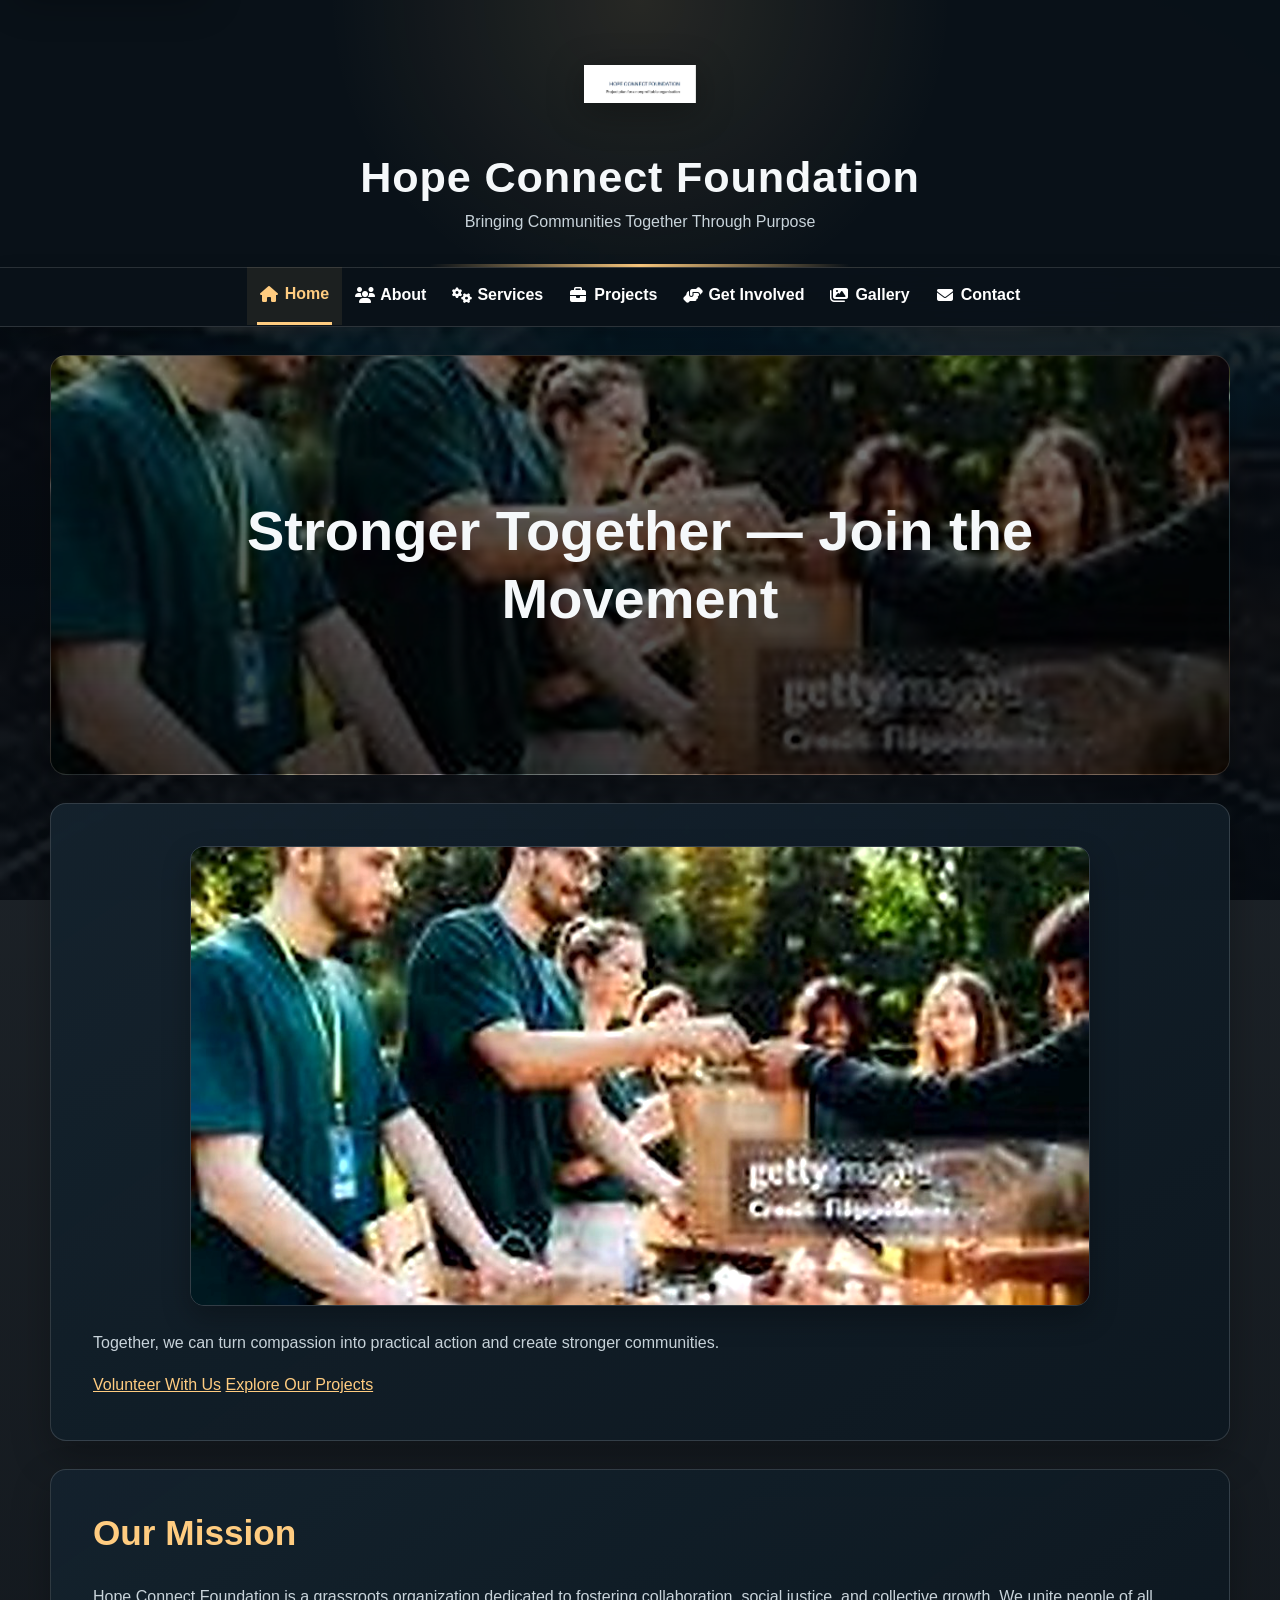
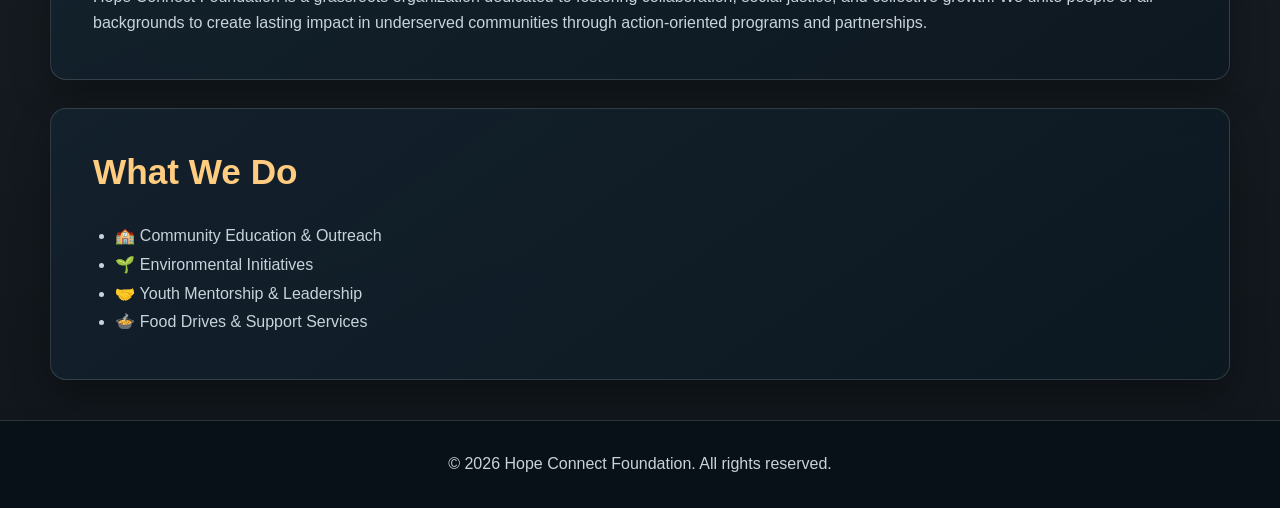
==== index.html @ ca152837 "Add responsive assets and final cleanup This commit adds responsive image variants for the website a" ====
<!DOCTYPE html>
<html lang="en">
<head>
  <meta charset="UTF-8">
  <meta name="viewport" content="width=device-width, initial-scale=1.0">
  <title>Hope Connect Foundation</title>

  <!-- Font Awesome for icons -->
  <link rel="stylesheet" href="https://cdnjs.cloudflare.com/ajax/libs/font-awesome/6.5.0/css/all.min.css">
  <link rel="stylesheet" href="css/style.css">
</head>
<body>
  <a class="skip-link" href="#main-content">Skip to main content</a>

  <header>
    <div class="header-content">
      <img src="images/logo.png" alt="HopeConnect Foundation Logo" srcset="images/responsive/logo-480.png 480w, images/responsive/logo-960.png 960w" sizes="(max-width: 767px) 100vw, (max-width: 1023px) 90vw, 1200px">
      <div>
        <h1>Hope Connect Foundation</h1>
        <p>Bringing Communities Together Through Purpose</p>
      </div>
    </div>
  </header>

  <nav class="site-nav" aria-label="Main navigation">
  <div class="nav-inner">
    <a href="index.html" data-page="index.html"><i class="fas fa-home"></i><span>Home</span></a>
    <a href="about.html" data-page="about.html"><i class="fas fa-users"></i><span>About</span></a>
    <a href="services.html" data-page="services.html"><i class="fas fa-cogs"></i><span>Services</span></a>
    <a href="projects.html" data-page="projects.html"><i class="fas fa-briefcase"></i><span>Projects</span></a>
    <a href="get-involved.html" data-page="get-involved.html"><i class="fas fa-hands-helping"></i><span>Get Involved</span></a>
    <a href="gallery.html" data-page="gallery.html"><i class="fas fa-images"></i><span>Gallery</span></a>
    <a href="contact.html" data-page="contact.html"><i class="fas fa-envelope"></i><span>Contact</span></a>
  </div>
</nav>

  <main id="main-content">

  <!--
    This section presents the organisation's mission.
    It uses semantic HTML5 <section> and <h2> elements
    to improve structure, readability and accessibility.
-->
  <section class="hero hero-home">
    <h1>Stronger Together — Join the Movement</h1>
  </section>
 
  <section class="section">
    <img src="images/help.jpg" alt="Community gathering photo showing people uniting" srcset="images/responsive/help-480.jpg 480w, images/responsive/help-960.jpg 960w" sizes="(max-width: 767px) 100vw, (max-width: 1023px) 90vw, 1200px">
    <p>Together, we can turn compassion into practical action and create stronger communities.</p>
    <p>
      <a href="get-involved.html">Volunteer With Us</a>
      <a href="projects.html">Explore Our Projects</a>
    </p>
  </section>

  <section class="section">
    <h2>Our Mission</h2>
    <p>
      Hope Connect Foundation is a grassroots organization dedicated to fostering collaboration,
      social justice, and collective growth. We unite people of all backgrounds to create
      lasting impact in underserved communities through action-oriented programs and partnerships.
    </p>
  </section>

  <section class="section">
    <h2>What We Do</h2>
    <ul>
      <li>🏫 Community Education & Outreach</li>
      <li>🌱 Environmental Initiatives</li>
      <li>🤝 Youth Mentorship & Leadership</li>
      <li>🍲 Food Drives & Support Services</li>
    </ul>
  </section>

  
  
  </main>

  <footer class="footer">
    <p>&copy; 2026 Hope Connect Foundation. All rights reserved.</p>
  </footer>
  <script src="js/script.js"></script>
</body>
</html>
---- css/style.css ----
/* =========================================================
   HOPE CONNECT FOUNDATION
   WEDE5020 Part 2: CSS Styling and Responsive Design
   Shared external stylesheet
   ========================================================= */

:root {
  --bg: #0b141b;
  --surface: #111d27;
  --surface-2: #1b2a36;
  --surface-3: #243744;
  --text: #f5f8fa;
  --muted: #c8d3da;
  --accent: #ffcc80;
  --accent-light: #ffe3b3;
  --accent-dark: #d99b4a;
  --success: #8fd3a8;
  --border: rgba(255, 255, 255, .14);
  --border-strong: rgba(255, 204, 128, .42);
  --max: 1180px;
  --radius: 16px;
  --small-radius: 10px;
  --shadow: 0 16px 38px rgba(0, 0, 0, .28);
  --shadow-hover: 0 22px 50px rgba(0, 0, 0, .42);
  --transition: 220ms ease;
}

/* ---------- Base / reset ---------- */
* { box-sizing: border-box; }
html { scroll-behavior: smooth; }
body {
  margin: 0;
  min-height: 100vh;
  font-family: Arial, Helvetica, sans-serif;
  line-height: 1.65;
  color: var(--text);
  background:
    linear-gradient(rgba(6, 12, 18, .88), rgba(6, 12, 18, .96)),
    url("../images/back.webp") center / cover fixed;
}
::selection { background: var(--accent); color: #111; }
img { max-width: 100%; display: block; }
a { color: var(--accent); }
button, input, textarea, select { font: inherit; }

:where(a, button, input, textarea, select):focus-visible {
  outline: 3px solid #fff;
  outline-offset: 3px;
}

/* ---------- Accessibility / skip navigation ---------- */
.skip-link {
  position: fixed; left: 16px; top: -60px; z-index: 2000;
  padding: 10px 16px; border-radius: 8px;
  background: var(--accent); color: #111; font-weight: 800;
  text-decoration: none; box-shadow: var(--shadow);
  transition: top var(--transition);
}
.skip-link:focus { top: 16px; }

/* ---------- Header ---------- */
header {
  position: relative;
  overflow: hidden;
  padding: 28px 20px 32px;
  text-align: center;
  background:
    radial-gradient(circle at 50% 0%, rgba(255, 204, 128, .12), transparent 45%),
    rgba(9, 17, 24, .97);
  border-bottom: 1px solid var(--border);
}
header::after {
  content: "";
  position: absolute;
  left: 50%;
  bottom: 0;
  width: min(420px, 60%);
  height: 3px;
  transform: translateX(-50%);
  background: linear-gradient(90deg, transparent, var(--accent), transparent);
}
.header-content { max-width: var(--max); margin: auto; }
header img {
  width: 112px;
  height: 112px;
  object-fit: contain;
  margin: 0 auto 12px;
  filter: drop-shadow(0 8px 18px rgba(0, 0, 0, .35));
  transition: transform var(--transition), filter var(--transition);
}
header img:hover {
  transform: scale(1.04) rotate(-1deg);
  filter: drop-shadow(0 12px 24px rgba(0, 0, 0, .45));
}
header h1 {
  margin: 0 0 5px;
  font-size: clamp(1.7rem, 4vw, 2.7rem);
  letter-spacing: .02em;
}
header p { margin: 0; color: var(--muted); }

/* ---------- Navigation ---------- */
.site-nav {
  position: sticky;
  top: 0;
  z-index: 1000;
  background: rgba(10, 18, 25, .98);
  border-bottom: 1px solid var(--border);
  box-shadow: 0 5px 18px rgba(0, 0, 0, .18);
  backdrop-filter: blur(12px);
}
.nav-inner {
  max-width: var(--max);
  margin: auto;
  display: flex;
  justify-content: center;
  flex-wrap: wrap;
}
.site-nav a {
  position: relative;
  color: #fff;
  text-decoration: none;
  padding: 14px 13px;
  display: inline-flex;
  align-items: center;
  gap: 7px;
  font-weight: 700;
  border-bottom: 3px solid transparent;
  transition: color var(--transition), background var(--transition), transform var(--transition);
}
.site-nav a::before {
  content: "";
  position: absolute;
  left: 50%;
  right: 50%;
  bottom: -3px;
  height: 3px;
  background: var(--accent);
  transition: left var(--transition), right var(--transition);
}
.site-nav a:hover,
.site-nav a.active {
  color: var(--accent);
  background: rgba(255, 204, 128, .08);
  transform: translateY(-1px);
}
.site-nav a:hover::before,
.site-nav a.active::before { left: 10px; right: 10px; }
.site-nav i { width: 18px; text-align: center; }

/* ---------- Layout sections ---------- */
main { width: 100%; }
.section,
.hero {
  width: min(calc(100% - 32px), var(--max));
  margin: 28px auto;
  padding: clamp(22px, 4vw, 42px);
  background: linear-gradient(145deg, rgba(20, 34, 45, .97), rgba(13, 24, 33, .95));
  border: 1px solid var(--border);
  border-radius: var(--radius);
  box-shadow: var(--shadow);
}
.section + .section { margin-top: 24px; }
.section > :last-child { margin-bottom: 0; }

.hero {
  min-height: 320px;
  display: grid;
  place-items: center;
  text-align: center;
  overflow: hidden;
  background:
    linear-gradient(rgba(0, 0, 0, .48), rgba(0, 0, 0, .76)),
    url("../images/help.jpg") center / cover;
}
.hero h1 { max-width: 850px; font-size: clamp(2rem, 5vw, 3.5rem); margin: 0; }
.hero-home { min-height: 420px; }

h1, h2, h3, h4 { line-height: 1.2; }
h2 { color: var(--accent); font-size: clamp(1.5rem, 3vw, 2.2rem); margin-top: 0; }
h3 { color: var(--accent); }
p, li { color: var(--muted); }
ul { padding-left: 1.4rem; }

.eyebrow {
  display: inline-flex;
  align-items: center;
  gap: 8px;
  margin-bottom: 10px;
  color: var(--accent);
  font-size: .78rem;
  font-weight: 800;
  letter-spacing: .12em;
  text-transform: uppercase;
}
.section-heading {
  display: flex;
  justify-content: space-between;
  align-items: end;
  gap: 24px;
  margin-bottom: 24px;
}
.section-heading h2 { margin-bottom: 0; }
.section-heading > p { max-width: 520px; margin: 0; }

/* ---------- Images ---------- */
.section > img,
.hero-img {
  width: min(100%, 900px);
  margin: 0 auto 24px;
  border-radius: 14px;
  object-fit: cover;
  max-height: 460px;
  border: 1px solid var(--border);
  box-shadow: 0 12px 28px rgba(0, 0, 0, .28);
  filter: brightness(1.05) contrast(1.05) saturate(1.04);
}

/* ---------- Buttons ---------- */
button, .btn, a.btn {
  display: inline-flex;
  align-items: center;
  justify-content: center;
  gap: 8px;
  border: 1px solid transparent;
  border-radius: 9px;
  padding: 12px 20px;
  background: linear-gradient(135deg, var(--accent-light), var(--accent));
  color: #111;
  font-weight: 800;
  text-decoration: none;
  cursor: pointer;
  box-shadow: 0 8px 18px rgba(0, 0, 0, .18);
  transition: transform var(--transition), box-shadow var(--transition), background var(--transition);
}
button:hover, .btn:hover, a.btn:hover {
  transform: translateY(-3px);
  box-shadow: 0 12px 24px rgba(0, 0, 0, .28);
  background: var(--accent-light);
}
button:active, .btn:active, a.btn:active { transform: translateY(0); }

/* ---------- Cards / grids ---------- */
.team, .gallery, .project-images {
  display: grid;
  grid-template-columns: repeat(auto-fit, minmax(220px, 1fr));
  gap: 20px;
}
.member, .project, .service-text, .contact-info, .contact-form {
  background: linear-gradient(145deg, var(--surface-3), var(--surface-2));
  border: 1px solid var(--border);
  border-radius: 12px;
  padding: 20px;
  box-shadow: 0 8px 20px rgba(0, 0, 0, .16);
  transition: transform var(--transition), border-color var(--transition), box-shadow var(--transition);
}
.member:hover, .project:hover, .service-text:hover, .contact-info:hover, .contact-form:hover {
  transform: translateY(-5px);
  border-color: var(--border-strong);
  box-shadow: var(--shadow-hover);
}
.member img {
  width: 100%;
  height: 240px;
  object-fit: cover;
  object-position: center;
  border-radius: 10px;
  margin-bottom: 16px;
  filter: brightness(1.05) contrast(1.05) saturate(1.05);
}
.services-list, .section > ul { line-height: 1.8; }
.services-list li { margin-bottom: 16px; }

/* ---------- Gallery ---------- */
.gallery-intro {
  background:
    linear-gradient(135deg, rgba(22, 38, 49, .96), rgba(12, 24, 33, .94)),
    url("../images/community.jpeg") center / cover;
}
.gallery-stats {
  display: grid;
  grid-template-columns: repeat(3, 1fr);
  gap: 14px;
  margin-top: 26px;
}
.gallery-stats div {
  padding: 16px;
  text-align: center;
  background: rgba(0, 0, 0, .24);
  border: 1px solid var(--border);
  border-radius: 12px;
}
.gallery-stats strong,
.gallery-stats span { display: block; }
.gallery-stats strong { color: var(--accent); font-size: 1.7rem; }
.gallery-stats span { color: var(--muted); font-size: .9rem; }
.gallery-note { font-size: .95rem; }
.gallery-all {
  grid-template-columns: repeat(auto-fill, minmax(220px, 1fr));
  gap: 18px;
}
.gallery figure, .project-images figure {
  margin: 0;
  min-width: 0;
  background: #0b141b;
  border-radius: 12px;
  overflow: hidden;
  border: 1px solid var(--border);
  box-shadow: 0 8px 18px rgba(0, 0, 0, .18);
  transition: transform var(--transition), border-color var(--transition), box-shadow var(--transition);
}
.gallery figure:hover, .project-images figure:hover {
  transform: translateY(-6px);
  border-color: var(--border-strong);
  box-shadow: var(--shadow-hover);
}
.gallery-link {
  display: grid;
  place-items: center;
  height: 240px;
  overflow: hidden;
  background:
    linear-gradient(135deg, rgba(255, 204, 128, .05), rgba(0, 0, 0, .18));
}
.gallery img, .project-images img {
  width: 100%;
  height: 100%;
  object-fit: contain;
  object-position: center;
  padding: 6px;
  filter: brightness(1.08) contrast(1.06) saturate(1.07);
  transition: transform .35s ease, filter .35s ease;
}
.gallery figure:hover img, .project-images figure:hover img {
  transform: scale(1.035);
  filter: brightness(1.14) contrast(1.08) saturate(1.1);
}
.gallery figcaption, .project-images figcaption {
  display: flex;
  align-items: center;
  justify-content: space-between;
  gap: 10px;
  min-height: 62px;
  padding: 12px 14px;
  font-weight: 700;
  color: #fff;
  border-top: 1px solid var(--border);
}
.gallery figcaption span { font-size: .94rem; }
.gallery figcaption small {
  flex: 0 0 auto;
  color: var(--accent);
  font-size: .72rem;
  font-weight: 800;
}

/* ---------- Contact / forms ---------- */
.contact-container {
  display: grid;
  grid-template-columns: 1fr 1.2fr;
  gap: 24px;
}
.contact-info p { margin: 0 0 20px; }
.contact-info i { color: var(--accent); width: 22px; }
.contact-info a { text-decoration: none; }
form { display: grid; gap: 12px; }
label { font-weight: 700; color: #fff; }
input, textarea, select {
  width: 100%;
  padding: 13px 14px;
  border: 1px solid #52606d;
  border-radius: 8px;
  background: #0d151c;
  color: #fff;
  font: inherit;
  transition: border-color var(--transition), box-shadow var(--transition), background var(--transition);
}
input:hover, textarea:hover, select:hover { border-color: #7b8993; }
input:focus, textarea:focus, select:focus {
  border-color: var(--accent);
  box-shadow: 0 0 0 4px rgba(255, 204, 128, .1);
  background: #111d25;
}
textarea { resize: vertical; min-height: 130px; }
::placeholder { color: #8997a0; }
.form-message {
  display: none;
  padding: 12px;
  border-radius: 8px;
  background: rgba(255, 204, 128, .12);
  color: var(--accent-light);
  border: 1px solid var(--border-strong);
}

/* ---------- Lightbox ---------- */
.lightbox {
  position: fixed;
  inset: 0;
  z-index: 2000;
  display: none;
  place-items: center;
  padding: 30px;
  background: rgba(0, 0, 0, .94);
  backdrop-filter: blur(7px);
}
.lightbox.show { display: grid; }
.lightbox-frame {
  width: min(92vw, 1100px);
  margin: 0;
  text-align: center;
}
.lightbox img {
  width: auto;
  max-width: 100%;
  max-height: 78vh;
  margin: auto;
  border-radius: 12px;
  object-fit: contain;
  box-shadow: 0 20px 60px rgba(0, 0, 0, .6);
}
.lightbox-frame figcaption {
  margin-top: 12px;
  color: #fff;
  font-weight: 700;
}
.lightbox-close, .lightbox-control {
  position: absolute;
  z-index: 2;
  width: 48px;
  height: 48px;
  padding: 0;
  border-radius: 50%;
  background: rgba(20, 30, 38, .85);
  color: #fff;
  border: 1px solid var(--border);
  box-shadow: none;
}
.lightbox-close:hover, .lightbox-control:hover {
  background: var(--accent);
  color: #111;
}
.lightbox-close { top: 20px; right: 24px; font-size: 34px; }
.lightbox-control { top: 50%; transform: translateY(-50%); font-size: 24px; }
.lightbox-control.prev { left: 24px; }
.lightbox-control.next { right: 24px; }

/* ---------- Back to top / footer ---------- */
#backToTop {
  position: fixed;
  right: 20px;
  bottom: 20px;
  z-index: 1100;
  width: 46px;
  height: 46px;
  padding: 0;
  border-radius: 50%;
  display: none;
  font-size: 18px;
}
footer {
  text-align: center;
  padding: 30px 20px;
  margin-top: 40px;
  background: #091118;
  border-top: 1px solid var(--border);
}
.footer p, footer p { margin: 0; }

/* ---------- Responsive design ---------- */
/* Explicit tablet breakpoint for the Part 2 responsive-design requirement. */
@media (max-width: 960px) {
  .nav-inner { padding-inline: 8px; }
  .site-nav a { padding-inline: 10px; }
  .section, .hero { width: min(calc(100% - 32px), var(--max)); }
  .team, .gallery, .project-images { gap: 18px; }
}

@media (max-width: 1000px) {
  .gallery-all { grid-template-columns: repeat(3, minmax(0, 1fr)); }
  .gallery-link { height: 230px; }
}

@media (max-width: 800px) {
  body { background-attachment: scroll; }
  .nav-inner { display: grid; grid-template-columns: repeat(2, 1fr); }
  .site-nav a { justify-content: center; padding: 12px 8px; }
  .contact-container { grid-template-columns: 1fr; }
  .section-heading { align-items: start; flex-direction: column; }
  .gallery-all { grid-template-columns: repeat(2, minmax(0, 1fr)); }
  .gallery-link { height: 230px; }
}

@media (max-width: 560px) {
  header { padding: 22px 15px 26px; }
  header img { width: 90px; height: 90px; }
  .section, .hero { width: min(calc(100% - 20px), var(--max)); margin: 16px auto; padding: 20px; }
  .nav-inner { grid-template-columns: 1fr 1fr; }
  .site-nav a { gap: 5px; font-size: .88rem; }
  .site-nav a span { font-size: .84rem; }
  .hero { min-height: 280px; }
  .hero-home { min-height: 330px; }
  .team, .gallery, .project-images { grid-template-columns: 1fr; }
  .gallery-all { grid-template-columns: 1fr; }
  .gallery-link { height: 270px; }
  .gallery-stats { grid-template-columns: 1fr; }
  .gallery figcaption { min-height: auto; }
  .lightbox { padding: 18px; }
  .lightbox img { max-height: 72vh; }
  .lightbox-control.prev { left: 10px; }
  .lightbox-control.next { right: 10px; }
  .lightbox-close { top: 10px; right: 10px; }
}

/* ---------- Motion accessibility ---------- */
@media (prefers-reduced-motion: reduce) {
  html { scroll-behavior: auto; }
  *, *::before, *::after {
    animation-duration: .01ms !important;
    animation-iteration-count: 1 !important;
    transition-duration: .01ms !important;
    scroll-behavior: auto !important;
  }
}

/* ---------- Print styling ---------- */
@media print {
  body { background: #fff; color: #111; }
  .site-nav, #backToTop, .lightbox, button { display: none !important; }
  .section, .hero, .member, .project, .service-text, .contact-info, .contact-form {
    color: #111;
    background: #fff;
    box-shadow: none;
    border: 1px solid #ccc;
  }
  p, li { color: #333; }
  h2, h3 { color: #111; }
  .gallery-link { height: auto; }
  .gallery img { object-fit: contain; }
}


/* =========================================================
   PART 2 ENHANCEMENT LAYER
   Visual polish, image clarity, responsive spacing and
   accessible interaction states.
   ========================================================= */

/* Improve text rendering and prevent accidental horizontal overflow */
html {
  text-rendering: optimizeLegibility;
  -webkit-font-smoothing: antialiased;
}
body {
  overflow-x: hidden;
}

/* Sharper, more consistent image presentation */
img {
  image-rendering: auto;
  backface-visibility: hidden;
}
.section > img,
.hero-img,
.member img,
.gallery img,
.project-images img {
  -webkit-backface-visibility: hidden;
  transform: translateZ(0);
}

/* Give important content images a controlled frame */
.section > img:not(.logo),
.hero-img {
  min-height: 220px;
}

/* Stronger visual hierarchy for cards */
.member, .project, .service-text, .contact-info, .contact-form {
  position: relative;
  overflow: hidden;
}
.member::before, .project::before, .service-text::before,
.contact-info::before, .contact-form::before {
  content: "";
  position: absolute;
  inset: 0 0 auto;
  height: 3px;
  background: linear-gradient(90deg, transparent, var(--accent), transparent);
  opacity: .7;
}

/* Better project/service image frames */
.project img,
.service-text img {
  width: 100%;
  max-height: 260px;
  object-fit: cover;
  border-radius: 10px;
  margin-bottom: 16px;
  border: 1px solid var(--border);
  filter: brightness(1.04) contrast(1.04) saturate(1.04);
}

/* Gallery cards stay crisp without stretching portrait images */
.gallery-link {
  aspect-ratio: 4 / 3;
  height: auto;
  min-height: 190px;
}
.gallery img,
.project-images img {
  object-fit: cover;
  padding: 0;
}

/* Preserve portrait detail in tall gallery items */
.gallery figure[data-orientation="portrait"] .gallery-link,
.project-images figure[data-orientation="portrait"] .gallery-link {
  aspect-ratio: 3 / 4;
}
.gallery figure[data-orientation="portrait"] img,
.project-images figure[data-orientation="portrait"] img {
  object-fit: cover;
}

/* Cleaner section headings */
.section-heading {
  position: relative;
}
.section-heading::after {
  content: "";
  width: 64px;
  height: 3px;
  display: block;
  background: var(--accent);
  border-radius: 3px;
  position: absolute;
  left: 0;
  bottom: -12px;
}
.section-heading > p {
  margin-bottom: 0;
}

/* Improve link/button feedback */
a:not(.btn) {
  transition: color var(--transition), opacity var(--transition);
}
a:not(.btn):hover {
  opacity: .88;
}
.btn,
button {
  min-height: 44px;
}

/* More comfortable form controls */
input, textarea, select {
  min-height: 46px;
}
textarea {
  min-height: 150px;
}

/* Lightbox image clarity and framing */
.lightbox img {
  border: 1px solid rgba(255,255,255,.12);
  image-rendering: auto;
}

/* Responsive improvements */
@media (max-width: 900px) {
  .section-heading {
    padding-bottom: 8px;
  }
  .team, .gallery, .project-images {
    gap: 16px;
  }
  .member, .project, .service-text, .contact-info, .contact-form {
    padding: 17px;
  }
}

@media (max-width: 560px) {
  .section > img,
  .hero-img {
    min-height: 160px;
    max-height: 360px;
  }
  .gallery-link {
    aspect-ratio: 4 / 3;
    min-height: 220px;
  }
  .section-heading::after {
    bottom: -8px;
  }
}

/* Keyboard users receive a clear interaction state */
.gallery-link:focus-visible,
.btn:focus-visible,
.site-nav a:focus-visible {
  outline: 3px solid #fff;
  outline-offset: 3px;
}

/* Respect reduced-motion preferences */
@media (prefers-reduced-motion: reduce) {
  .gallery img,
  .project-images img {
    transition: none;
  }
}

/* Consistent service/list cards and form presentation. */
main > ul {
  width: min(calc(100% - 32px), var(--max));
  margin: 22px auto; padding: 0; list-style: none;
}
main > ul > li {
  display: flex; align-items: flex-start; gap: 14px;
  padding: 18px; margin-bottom: 14px;
  border: 1px solid var(--border); border-radius: var(--radius);
  background: linear-gradient(135deg, rgba(27,42,54,.96), rgba(17,29,39,.96));
  box-shadow: var(--shadow);
  transition: transform var(--transition), border-color var(--transition), box-shadow var(--transition);
}
main > ul > li:hover { transform: translateY(-3px); border-color: var(--border-strong); box-shadow: var(--shadow-hover); }
main > ul > li > i {
  flex: 0 0 34px; width: 34px; height: 34px; display: grid; place-items: center;
  color: #111; background: var(--accent); border-radius: 50%; margin-top: 2px;
}
main > ul > li .service-text { flex: 1; margin: 0; }
main > ul > li .service-text strong { display: block; margin-bottom: 5px; color: #fff; font-size: 1.08rem; }
form {
  padding: 20px; border: 1px solid var(--border); border-radius: var(--radius);
  background: linear-gradient(135deg, rgba(27,42,54,.96), rgba(17,29,39,.96));
  box-shadow: var(--shadow);
}
@media (max-width: 560px) {
  main > ul > li { padding: 15px; gap: 10px; }
}
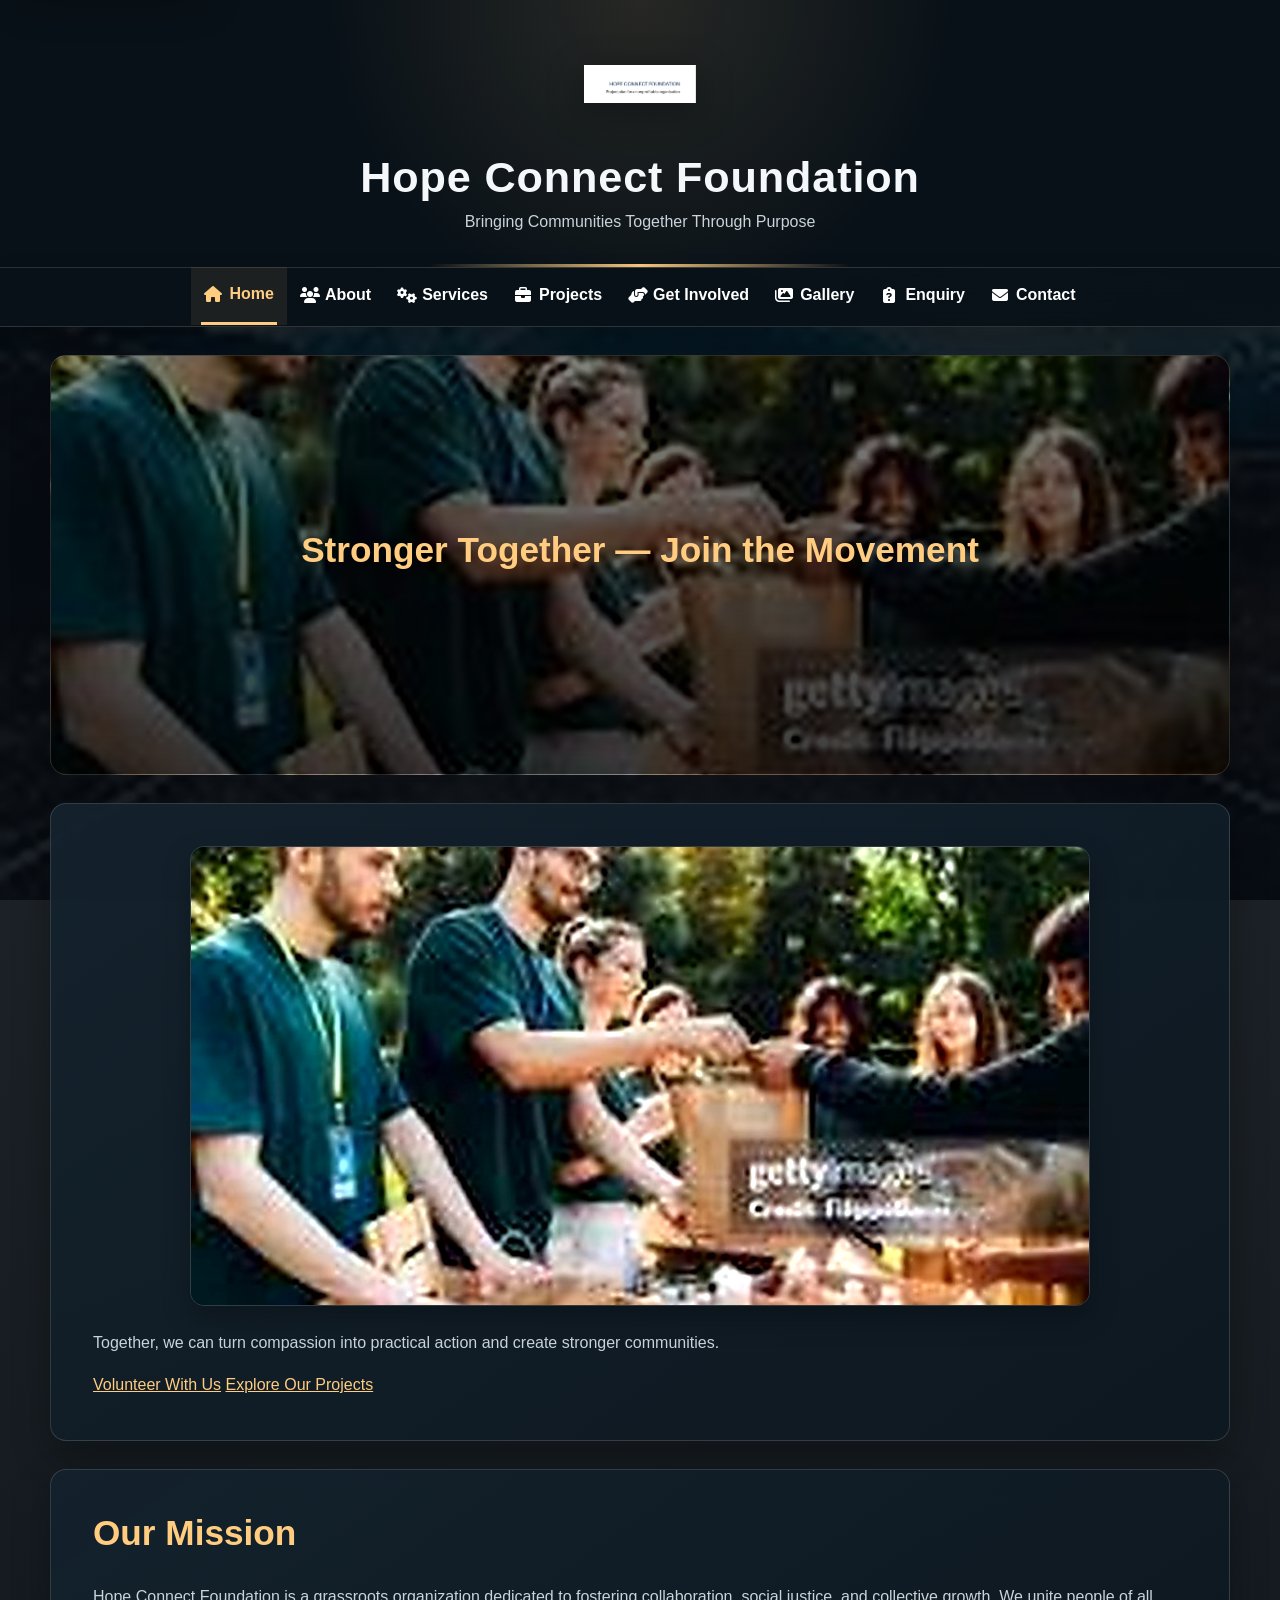
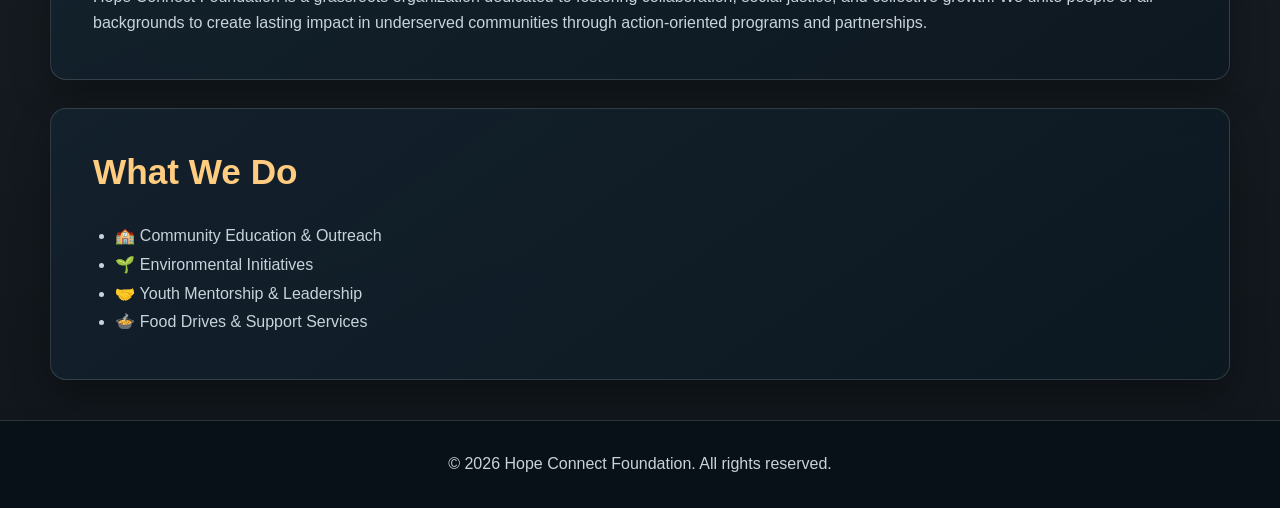
==== commit 8869d6a4: "Part 3: Add dynamic content, forms, and SEO Implement Part 3 features for Hope Connect Foundation:  " ====
--- a/index.html
+++ b/index.html
@@ -3,7 +3,11 @@
 <head>
   <meta charset="UTF-8">
   <meta name="viewport" content="width=device-width, initial-scale=1.0">
-  <title>Hope Connect Foundation</title>
+  <title>Hope Connect Foundation | Community Support and Development</title>
+  <meta name="description" content="Hope Connect Foundation supports community development through education, environmental initiatives, youth mentorship and practical community projects in South Africa.">
+  <meta name="keywords" content="community development South Africa, volunteer opportunities, youth mentorship, environmental projects, education support">
+  <meta name="author" content="Hope Connect Foundation">
+  <meta name="theme-color" content="#0b141b">
 
   <!-- Font Awesome for icons -->
   <link rel="stylesheet" href="https://cdnjs.cloudflare.com/ajax/libs/font-awesome/6.5.0/css/all.min.css">
@@ -30,6 +34,7 @@
     <a href="projects.html" data-page="projects.html"><i class="fas fa-briefcase"></i><span>Projects</span></a>
     <a href="get-involved.html" data-page="get-involved.html"><i class="fas fa-hands-helping"></i><span>Get Involved</span></a>
     <a href="gallery.html" data-page="gallery.html"><i class="fas fa-images"></i><span>Gallery</span></a>
+    <a href="enquiry.html" data-page="enquiry.html"><i class="fas fa-clipboard-question"></i><span>Enquiry</span></a>
     <a href="contact.html" data-page="contact.html"><i class="fas fa-envelope"></i><span>Contact</span></a>
   </div>
 </nav>
@@ -42,7 +47,7 @@
     to improve structure, readability and accessibility.
 -->
   <section class="hero hero-home">
-    <h1>Stronger Together — Join the Movement</h1>
+    <h2>Stronger Together — Join the Movement</h2>
   </section>
  
   <section class="section">
--- a/css/style.css
+++ b/css/style.css
@@ -246,7 +246,67 @@
   grid-template-columns: repeat(auto-fit, minmax(220px, 1fr));
   gap: 20px;
 }
-.member, .project, .service-text, .contact-info, .contact-form {
+.member, .project, .service-text, .contact-info, .contact-
+/* ---------- Part 3 dynamic content and form tools ---------- */
+.content-tools {
+  display: grid;
+  grid-template-columns: 1.5fr 1fr 1fr;
+  gap: 14px;
+  align-items: end;
+  margin: 24px 0;
+  padding: 18px;
+  background: rgba(255,255,255,.04);
+  border: 1px solid var(--border);
+  border-radius: var(--small-radius);
+}
+.content-tools label { margin-bottom: -6px; }
+.dynamic-grid {
+  display: grid;
+  grid-template-columns: repeat(auto-fit, minmax(230px, 1fr));
+  gap: 20px;
+}
+.dynamic-card {
+  padding: 22px;
+  border: 1px solid var(--border);
+  border-radius: 14px;
+  background: linear-gradient(145deg, var(--surface-3), var(--surface-2));
+  box-shadow: 0 8px 20px rgba(0,0,0,.16);
+  transition: transform var(--transition), border-color var(--transition), box-shadow var(--transition);
+}
+.dynamic-card:hover { transform: translateY(-4px); border-color: var(--border-strong); box-shadow: var(--shadow-hover); }
+.dynamic-card > i { font-size: 1.7rem; color: var(--accent); margin-bottom: 12px; }
+.dynamic-card h3 { margin: 0 0 8px; }
+.service-tag {
+  display: inline-block;
+  padding: 4px 9px;
+  border-radius: 999px;
+  background: rgba(255,204,128,.12);
+  color: var(--accent-light);
+  font-size: .82rem;
+  text-transform: capitalize;
+  margin-bottom: 10px;
+}
+.results-status, .empty-state { margin: 12px 0; }
+.form-grid {
+  display: grid;
+  grid-template-columns: repeat(2, minmax(0, 1fr));
+  gap: 16px;
+}
+.form-grid > div { display: flex; flex-direction: column; }
+.form-message.success {
+  display: block;
+  background: rgba(143,211,168,.12);
+  color: var(--success);
+  border-color: rgba(143,211,168,.4);
+}
+.form-message.error {
+  display: block;
+  background: rgba(255,100,100,.10);
+  color: #ffd0d0;
+  border-color: rgba(255,100,100,.35);
+}
+
+form {
   background: linear-gradient(145deg, var(--surface-3), var(--surface-2));
   border: 1px solid var(--border);
   border-radius: 12px;
@@ -261,8 +321,9 @@
 }
 .member img {
   width: 100%;
-  height: 240px;
-  object-fit: cover;
+  height: auto;
+  max-height: none;
+  object-fit: contain;
   object-position: center;
   border-radius: 10px;
   margin-bottom: 16px;
@@ -467,12 +528,32 @@
 .footer p, footer p { margin: 0; }
 
 /* ---------- Responsive design ---------- */
+/* Explicit Part 2 breakpoints: mobile, tablet and desktop. */
+@media (min-width: 1024px) {
+  .nav-inner { max-width: var(--max); }
+}
+
+@media (min-width: 768px) and (max-width: 1023px) {
+  .nav-inner { padding-inline: 8px; }
+  .site-nav a { padding-inline: 10px; }
+  .section, .hero { width: min(calc(100% - 32px), var(--max)); }
+}
+
+@media (max-width: 767px) {
+  body { background-attachment: scroll; }
+  .section, .hero { width: min(calc(100% - 20px), var(--max)); }
+  .site-nav a { justify-content: center; }
+  .team, .gallery, .project-images { grid-template-columns: 1fr; }
+}
+
 /* Explicit tablet breakpoint for the Part 2 responsive-design requirement. */
 @media (max-width: 960px) {
   .nav-inner { padding-inline: 8px; }
   .site-nav a { padding-inline: 10px; }
   .section, .hero { width: min(calc(100% - 32px), var(--max)); }
   .team, .gallery, .project-images { gap: 18px; }
+  .section-heading { padding-bottom: 8px; }
+  .member, .project, .service-text, .contact-info, .contact-form { padding: 17px; }
 }
 
 @media (max-width: 1000px) {
@@ -509,6 +590,10 @@
   .lightbox-control.prev { left: 10px; }
   .lightbox-control.next { right: 10px; }
   .lightbox-close { top: 10px; right: 10px; }
+  .section > img, .hero-img { min-height: 160px; max-height: 360px; }
+  .gallery-link { aspect-ratio: 4 / 3; min-height: 220px; }
+  .section-heading::after { bottom: -8px; }
+  main > ul > li { padding: 15px; gap: 10px; }
 }
 
 /* ---------- Motion accessibility ---------- */
@@ -520,6 +605,7 @@
     transition-duration: .01ms !important;
     scroll-behavior: auto !important;
   }
+  .gallery img, .project-images img { transition: none; }
 }
 
 /* ---------- Print styling ---------- */
@@ -668,48 +754,12 @@
   image-rendering: auto;
 }
 
-/* Responsive improvements */
-@media (max-width: 900px) {
-  .section-heading {
-    padding-bottom: 8px;
-  }
-  .team, .gallery, .project-images {
-    gap: 16px;
-  }
-  .member, .project, .service-text, .contact-info, .contact-form {
-    padding: 17px;
-  }
-}
-
-@media (max-width: 560px) {
-  .section > img,
-  .hero-img {
-    min-height: 160px;
-    max-height: 360px;
-  }
-  .gallery-link {
-    aspect-ratio: 4 / 3;
-    min-height: 220px;
-  }
-  .section-heading::after {
-    bottom: -8px;
-  }
-}
-
 /* Keyboard users receive a clear interaction state */
 .gallery-link:focus-visible,
 .btn:focus-visible,
 .site-nav a:focus-visible {
   outline: 3px solid #fff;
   outline-offset: 3px;
-}
-
-/* Respect reduced-motion preferences */
-@media (prefers-reduced-motion: reduce) {
-  .gallery img,
-  .project-images img {
-    transition: none;
-  }
 }
 
 /* Consistent service/list cards and form presentation. */
@@ -737,6 +787,11 @@
   background: linear-gradient(135deg, rgba(27,42,54,.96), rgba(17,29,39,.96));
   box-shadow: var(--shadow);
 }
-@media (max-width: 560px) {
-  main > ul > li { padding: 15px; gap: 10px; }
-}
+
+@media (max-width: 800px) {
+  .content-tools { grid-template-columns: 1fr; }
+  .form-grid { grid-template-columns: 1fr; }
+}
+
+/* Hidden honeypot field used as a basic spam-control measure for static forms. */
+.honeypot { position: absolute !important; left: -10000px !important; width: 1px !important; height: 1px !important; overflow: hidden !important; }
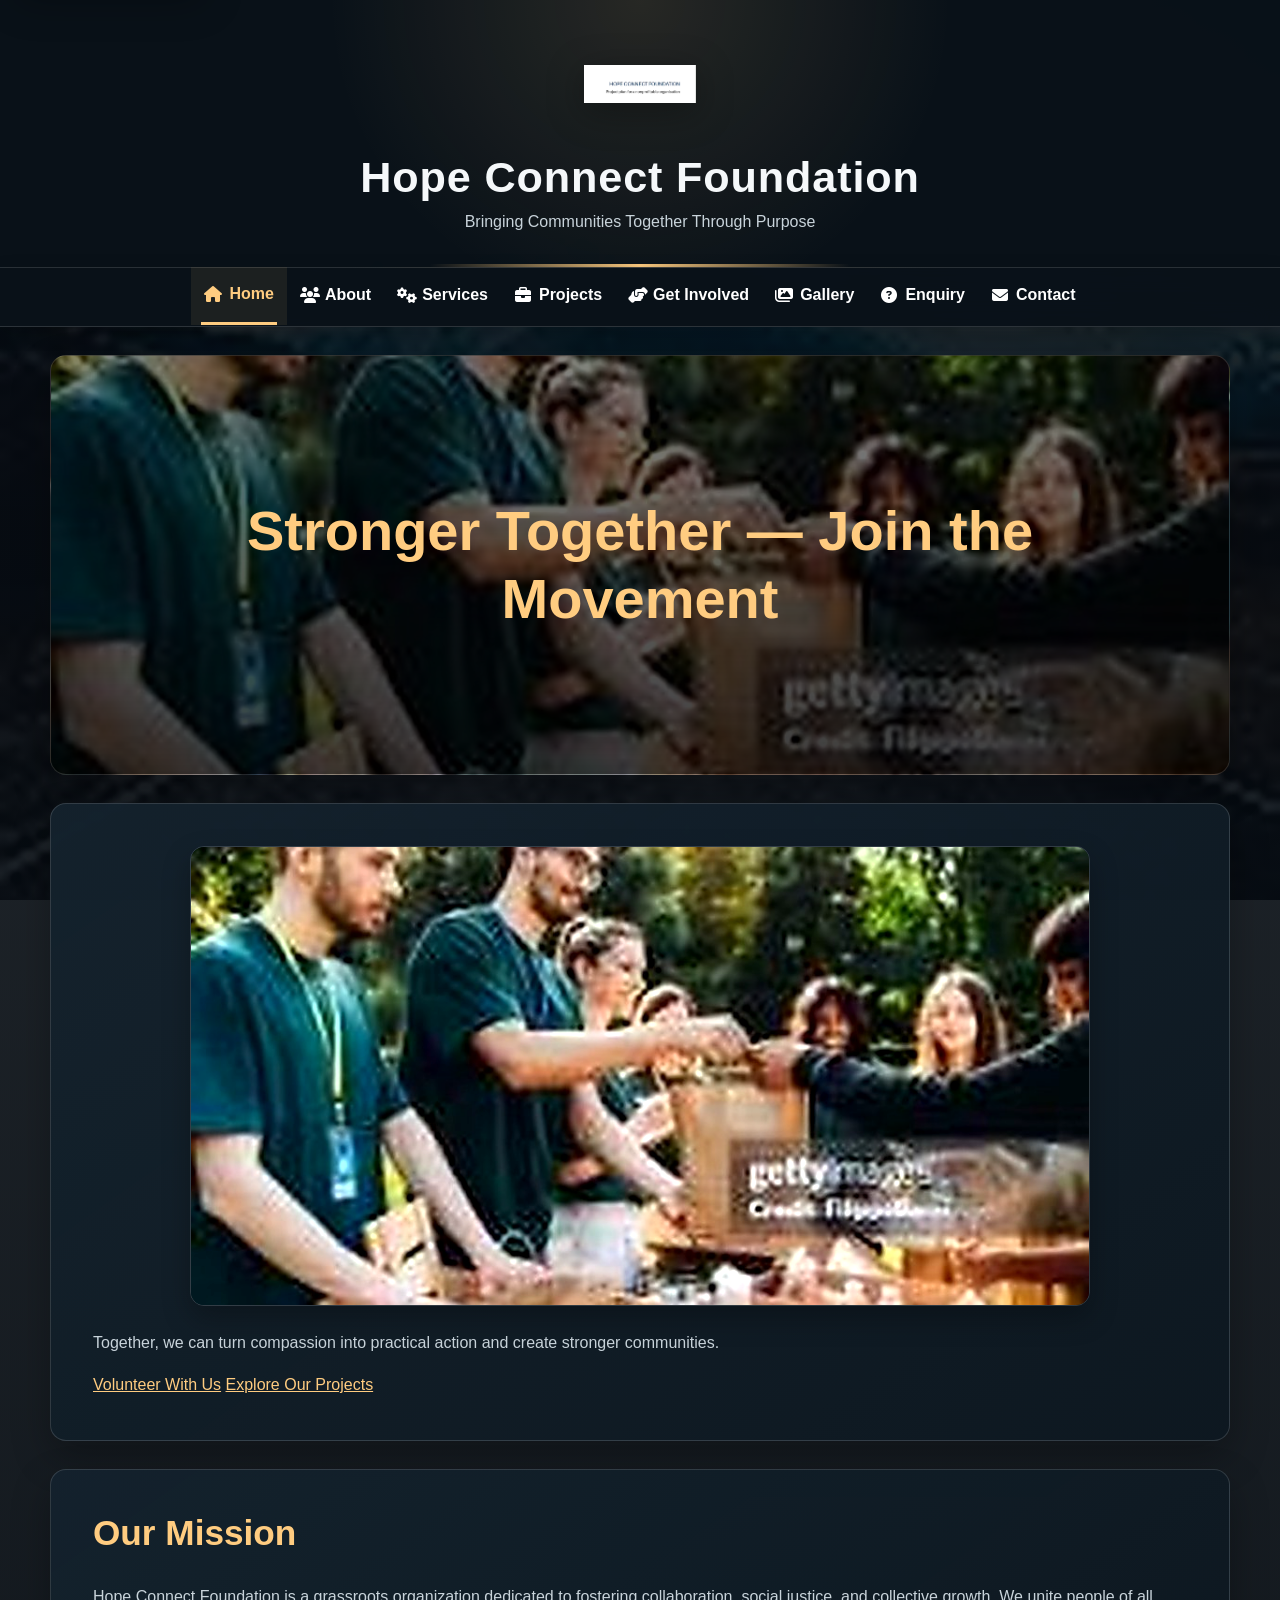
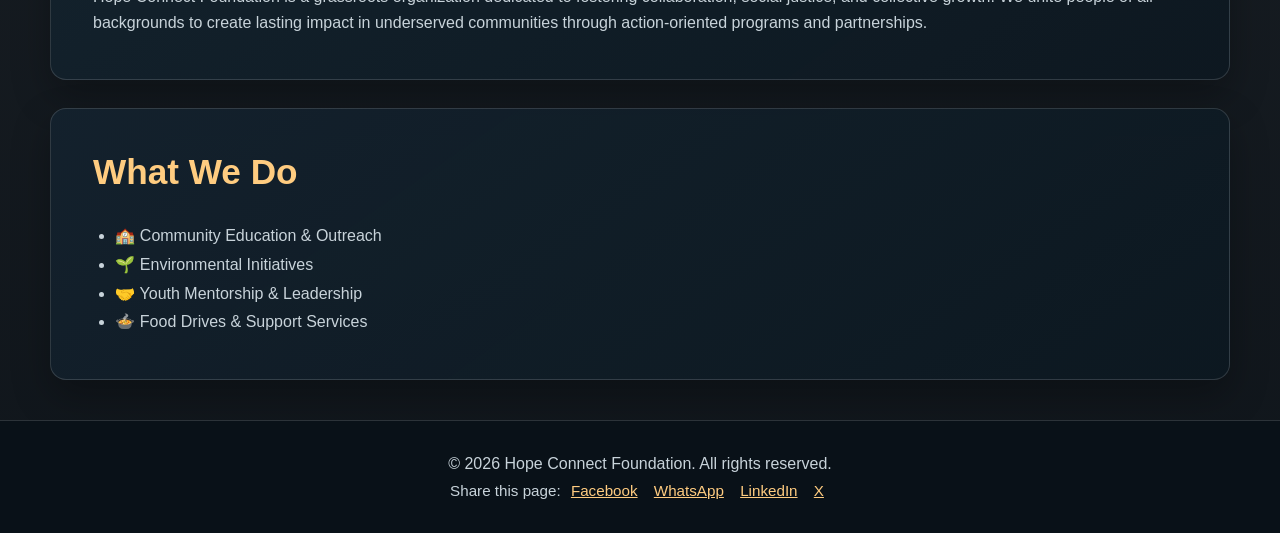
==== commit d156f3ca: "Add Part 3 dynamic site features and validation This commit adds the Part 3 website enhancements: dy" ====
--- a/index.html
+++ b/index.html
@@ -3,11 +3,31 @@
 <head>
   <meta charset="UTF-8">
   <meta name="viewport" content="width=device-width, initial-scale=1.0">
-  <title>Hope Connect Foundation | Community Support and Development</title>
-  <meta name="description" content="Hope Connect Foundation supports community development through education, environmental initiatives, youth mentorship and practical community projects in South Africa.">
-  <meta name="keywords" content="community development South Africa, volunteer opportunities, youth mentorship, environmental projects, education support">
+  <title>Hope Connect Foundation | Community Outreach in South Africa</title>
+  <meta name="description" content="Hope Connect Foundation runs education, environment, youth mentorship, food and health programmes across South Africa. Volunteer or make an enquiry today.">
+  <meta name="keywords" content="community outreach South Africa, volunteer opportunities, non-profit organisation, youth mentorship, community programmes">
   <meta name="author" content="Hope Connect Foundation">
+  <meta name="robots" content="index, follow">
   <meta name="theme-color" content="#0b141b">
+  <link rel="canonical" href="https://ramabushac.github.io/st10502254wede5020/index.html">
+  <meta property="og:type" content="website">
+  <meta property="og:site_name" content="Hope Connect Foundation">
+  <meta property="og:locale" content="en_ZA">
+  <meta property="og:title" content="Hope Connect Foundation | Community Outreach in South Africa">
+  <meta property="og:description" content="Hope Connect Foundation runs education, environment, youth mentorship, food and health programmes across South Africa. Volunteer or make an enquiry today.">
+  <meta property="og:url" content="https://ramabushac.github.io/st10502254wede5020/index.html">
+  <meta name="twitter:card" content="summary">
+  <script type="application/ld+json">
+  {
+    "@context": "https://schema.org",
+    "@type": "NGO",
+    "name": "Hope Connect Foundation",
+    "url": "https://ramabushac.github.io/st10502254wede5020/",
+    "description": "Community outreach organisation running education, environment, youth mentorship, food and health programmes in South Africa.",
+    "areaServed": "South Africa",
+    "email": "contact@hopeconnectfoundation.org"
+  }
+  </script>
 
   <!-- Font Awesome for icons -->
   <link rel="stylesheet" href="https://cdnjs.cloudflare.com/ajax/libs/font-awesome/6.5.0/css/all.min.css">
@@ -34,7 +54,7 @@
     <a href="projects.html" data-page="projects.html"><i class="fas fa-briefcase"></i><span>Projects</span></a>
     <a href="get-involved.html" data-page="get-involved.html"><i class="fas fa-hands-helping"></i><span>Get Involved</span></a>
     <a href="gallery.html" data-page="gallery.html"><i class="fas fa-images"></i><span>Gallery</span></a>
-    <a href="enquiry.html" data-page="enquiry.html"><i class="fas fa-clipboard-question"></i><span>Enquiry</span></a>
+    <a href="enquiry.html" data-page="enquiry.html"><i class="fas fa-question-circle"></i><span>Enquiry</span></a>
     <a href="contact.html" data-page="contact.html"><i class="fas fa-envelope"></i><span>Contact</span></a>
   </div>
 </nav>
@@ -84,6 +104,7 @@
 
   <footer class="footer">
     <p>&copy; 2026 Hope Connect Foundation. All rights reserved.</p>
+    <p class="share-links">Share this page: <a href="https://www.facebook.com/sharer/sharer.php?u=https%3A%2F%2Framabushac.github.io%2Fst10502254wede5020%2Findex.html" target="_blank" rel="noopener noreferrer">Facebook</a> <a href="https://wa.me/?text=Hope%20Connect%20Foundation%20%7C%20Community%20Outreach%20in%20South%20Africa%20https%3A%2F%2Framabushac.github.io%2Fst10502254wede5020%2Findex.html" target="_blank" rel="noopener noreferrer">WhatsApp</a> <a href="https://www.linkedin.com/sharing/share-offsite/?url=https%3A%2F%2Framabushac.github.io%2Fst10502254wede5020%2Findex.html" target="_blank" rel="noopener noreferrer">LinkedIn</a> <a href="https://twitter.com/intent/tweet?url=https%3A%2F%2Framabushac.github.io%2Fst10502254wede5020%2Findex.html&amp;text=Hope%20Connect%20Foundation%20%7C%20Community%20Outreach%20in%20South%20Africa" target="_blank" rel="noopener noreferrer">X</a></p>
   </footer>
   <script src="js/script.js"></script>
 </body>
--- a/css/style.css
+++ b/css/style.css
@@ -246,67 +246,7 @@
   grid-template-columns: repeat(auto-fit, minmax(220px, 1fr));
   gap: 20px;
 }
-.member, .project, .service-text, .contact-info, .contact-
-/* ---------- Part 3 dynamic content and form tools ---------- */
-.content-tools {
-  display: grid;
-  grid-template-columns: 1.5fr 1fr 1fr;
-  gap: 14px;
-  align-items: end;
-  margin: 24px 0;
-  padding: 18px;
-  background: rgba(255,255,255,.04);
-  border: 1px solid var(--border);
-  border-radius: var(--small-radius);
-}
-.content-tools label { margin-bottom: -6px; }
-.dynamic-grid {
-  display: grid;
-  grid-template-columns: repeat(auto-fit, minmax(230px, 1fr));
-  gap: 20px;
-}
-.dynamic-card {
-  padding: 22px;
-  border: 1px solid var(--border);
-  border-radius: 14px;
-  background: linear-gradient(145deg, var(--surface-3), var(--surface-2));
-  box-shadow: 0 8px 20px rgba(0,0,0,.16);
-  transition: transform var(--transition), border-color var(--transition), box-shadow var(--transition);
-}
-.dynamic-card:hover { transform: translateY(-4px); border-color: var(--border-strong); box-shadow: var(--shadow-hover); }
-.dynamic-card > i { font-size: 1.7rem; color: var(--accent); margin-bottom: 12px; }
-.dynamic-card h3 { margin: 0 0 8px; }
-.service-tag {
-  display: inline-block;
-  padding: 4px 9px;
-  border-radius: 999px;
-  background: rgba(255,204,128,.12);
-  color: var(--accent-light);
-  font-size: .82rem;
-  text-transform: capitalize;
-  margin-bottom: 10px;
-}
-.results-status, .empty-state { margin: 12px 0; }
-.form-grid {
-  display: grid;
-  grid-template-columns: repeat(2, minmax(0, 1fr));
-  gap: 16px;
-}
-.form-grid > div { display: flex; flex-direction: column; }
-.form-message.success {
-  display: block;
-  background: rgba(143,211,168,.12);
-  color: var(--success);
-  border-color: rgba(143,211,168,.4);
-}
-.form-message.error {
-  display: block;
-  background: rgba(255,100,100,.10);
-  color: #ffd0d0;
-  border-color: rgba(255,100,100,.35);
-}
-
-form {
+.member, .project, .service-text, .contact-info, .contact-form {
   background: linear-gradient(145deg, var(--surface-3), var(--surface-2));
   border: 1px solid var(--border);
   border-radius: 12px;
@@ -321,9 +261,8 @@
 }
 .member img {
   width: 100%;
-  height: auto;
-  max-height: none;
-  object-fit: contain;
+  height: 240px;
+  object-fit: cover;
   object-position: center;
   border-radius: 10px;
   margin-bottom: 16px;
@@ -788,10 +727,116 @@
   box-shadow: var(--shadow);
 }
 
+/* =========================================================
+   PART 3 ADDITIONS: dynamic catalogue, form validation,
+   AJAX status messages and hero heading
+   ========================================================= */
+
+/* The hero heading is an h2 on pages that already have the site h1 in the header */
+.hero h2 { max-width: 850px; font-size: clamp(2rem, 5vw, 3.5rem); margin: 0; line-height: 1.2; }
+
+/* ---------- Search, filter and sort controls ---------- */
+.catalog-controls {
+  display: grid;
+  grid-template-columns: 2fr 1fr 1fr auto;
+  gap: 14px;
+  align-items: end;
+  margin: 18px 0 8px;
+}
+.catalog-controls label { display: block; margin-bottom: 6px; }
+.btn-secondary {
+  padding: 13px 18px;
+  border: 1px solid var(--border-strong);
+  border-radius: 8px;
+  background: transparent;
+  color: var(--accent-light);
+  cursor: pointer;
+  transition: background var(--transition), color var(--transition), transform var(--transition);
+}
+.btn-secondary:hover { background: rgba(255, 204, 128, .14); }
+.btn-secondary:active { transform: translateY(1px); }
+.catalog-count { color: var(--muted); margin: 6px 0 14px; font-size: .95rem; }
+.catalog-grid {
+  display: grid;
+  grid-template-columns: repeat(auto-fill, minmax(260px, 1fr));
+  gap: 18px;
+}
+.catalog-card {
+  display: flex;
+  flex-direction: column;
+  gap: 8px;
+  padding: 20px;
+  background: linear-gradient(145deg, var(--surface-3), var(--surface-2));
+  border: 1px solid var(--border);
+  border-radius: 12px;
+  box-shadow: 0 8px 20px rgba(0, 0, 0, .16);
+  transition: transform var(--transition), border-color var(--transition), box-shadow var(--transition);
+}
+.catalog-card:hover, .catalog-card:focus-within {
+  transform: translateY(-5px);
+  border-color: var(--border-strong);
+  box-shadow: var(--shadow-hover);
+}
+.catalog-card h3 { margin: 0; }
+.catalog-card p { margin: 0; }
+.catalog-icon { font-size: 1.6rem; color: var(--accent); }
+.catalog-tag {
+  align-self: flex-start;
+  padding: 2px 10px;
+  border-radius: 999px;
+  background: rgba(255, 204, 128, .14);
+  border: 1px solid var(--border-strong);
+  color: var(--accent-light);
+  font-size: .8rem;
+  font-weight: 700;
+}
+.catalog-meta { color: var(--muted); font-size: .92rem; }
+.catalog-link { margin-top: auto; align-self: flex-start; }
+.catalog-empty { grid-column: 1 / -1; padding: 18px; border: 1px dashed var(--border-strong); border-radius: 10px; color: var(--muted); }
+
+/* ---------- Form validation ---------- */
+.field-error { display: block; min-height: 0; margin-top: -4px; color: #ffb4a8; font-size: .9rem; font-weight: 700; }
+.field-error:empty { display: none; }
+input.is-invalid, select.is-invalid, textarea.is-invalid { border-color: #ff8a7a; box-shadow: 0 0 0 3px rgba(255, 138, 122, .16); }
+input[type="date"] { color-scheme: dark; }
+.char-count { display: block; text-align: right; color: var(--muted); margin-top: -6px; }
+.check-label { display: flex; gap: 10px; align-items: flex-start; font-weight: 400; line-height: 1.4; }
+.check-label input[type="checkbox"] { width: auto; margin-top: 3px; flex: none; }
+.plain-list { list-style: none; padding: 0; margin: 0 0 12px; display: grid; gap: 8px; }
+.plain-list i { color: var(--accent); width: 22px; text-align: center; }
+
+/* Honeypot: hidden from people, left for spam bots to fill in */
+.hp-field { position: absolute; left: -9999px; width: 1px; height: 1px; overflow: hidden; }
+
+/* ---------- Submission status ---------- */
+.form-status { margin-top: 6px; padding: 14px 16px; border-radius: 10px; border: 1px solid var(--border); outline: none; }
+.form-status[hidden] { display: none; }
+.form-status p { margin: 0 0 8px; }
+.form-status p:last-child { margin-bottom: 0; }
+.form-status-success { background: rgba(143, 211, 168, .12); border-color: rgba(143, 211, 168, .5); }
+.form-status-error { background: rgba(255, 138, 122, .12); border-color: rgba(255, 138, 122, .55); }
+.form-status .status-title { font-weight: 700; color: var(--success); }
+.form-status-error p { font-weight: 700; }
+.form-status .status-sub { font-weight: 700; }
+.form-status .status-note { color: var(--accent-light); font-size: .92rem; }
+.form-status details { margin-top: 10px; }
+.form-status pre { white-space: pre-wrap; word-break: break-word; margin: 8px 0 0; padding: 10px; background: #0d151c; border-radius: 8px; font-size: .85rem; }
+button[disabled] { opacity: .65; cursor: progress; }
+
+/* ---------- Part 3 responsive adjustments ---------- */
 @media (max-width: 800px) {
-  .content-tools { grid-template-columns: 1fr; }
-  .form-grid { grid-template-columns: 1fr; }
-}
-
-/* Hidden honeypot field used as a basic spam-control measure for static forms. */
-.honeypot { position: absolute !important; left: -10000px !important; width: 1px !important; height: 1px !important; overflow: hidden !important; }
+  .catalog-controls { grid-template-columns: 1fr 1fr; }
+  .catalog-controls > div:first-child { grid-column: 1 / -1; }
+}
+@media (max-width: 520px) {
+  .catalog-controls { grid-template-columns: 1fr; }
+  .catalog-grid { grid-template-columns: 1fr; }
+}
+@media (prefers-reduced-motion: reduce) {
+  .catalog-card, .btn-secondary { transition: none; }
+  .catalog-card:hover { transform: none; }
+}
+
+/* Share links in the footer (off-page SEO: social sharing) */
+.share-links { margin: 8px 0 0; font-size: .95rem; }
+.share-links a { margin: 0 6px; }
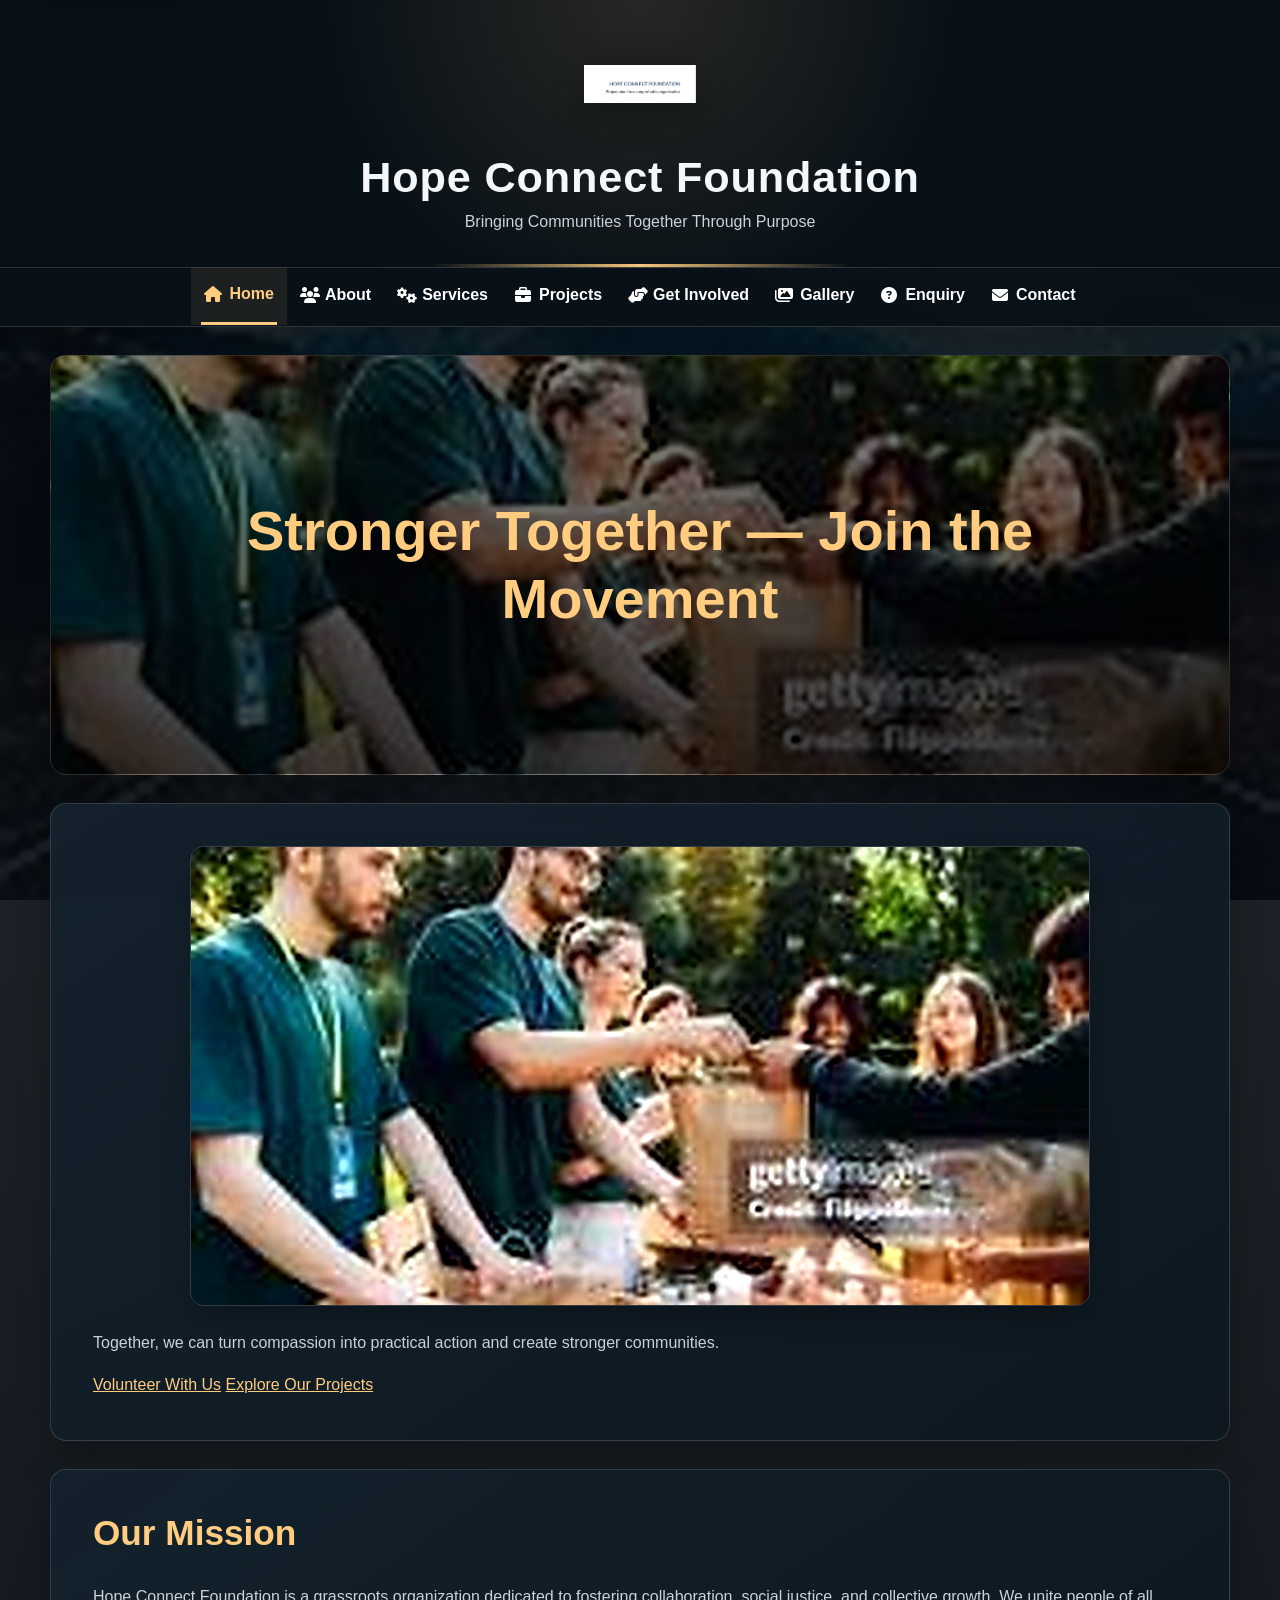
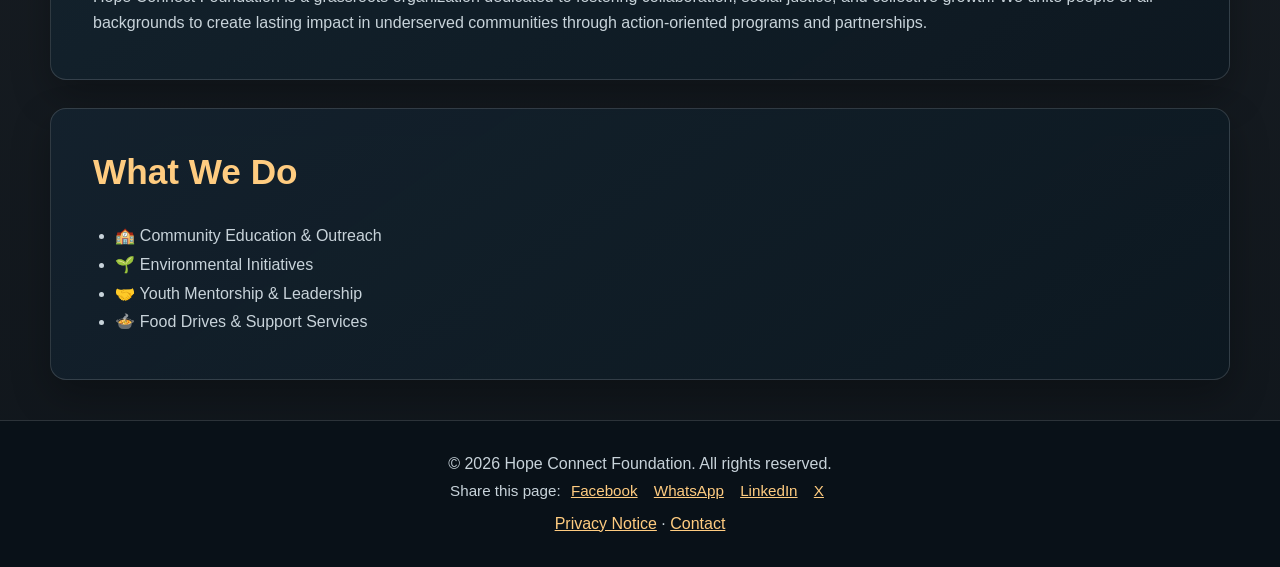
==== commit ad792fe3: "Improve site polish and SEO support Add a custom privacy notice, 404 page, favicon, and footer utili" ====
--- a/index.html
+++ b/index.html
@@ -31,6 +31,7 @@
 
   <!-- Font Awesome for icons -->
   <link rel="stylesheet" href="https://cdnjs.cloudflare.com/ajax/libs/font-awesome/6.5.0/css/all.min.css">
+  <link rel="icon" href="favicon.svg" type="image/svg+xml">
   <link rel="stylesheet" href="css/style.css">
 </head>
 <body>
@@ -38,7 +39,7 @@
 
   <header>
     <div class="header-content">
-      <img src="images/logo.png" alt="HopeConnect Foundation Logo" srcset="images/responsive/logo-480.png 480w, images/responsive/logo-960.png 960w" sizes="(max-width: 767px) 100vw, (max-width: 1023px) 90vw, 1200px">
+      <img src="images/hope-connect-title-slide-hope-connect-foundation-project.png" alt="HopeConnect Foundation Logo" srcset="images/responsive/hope-connect-title-slide-hope-connect-foundation-project-480.png 480w, images/responsive/hope-connect-title-slide-hope-connect-foundation-project-960.png 960w" sizes="(max-width: 767px) 100vw, (max-width: 1023px) 90vw, 1200px">
       <div>
         <h1>Hope Connect Foundation</h1>
         <p>Bringing Communities Together Through Purpose</p>
@@ -71,7 +72,7 @@
   </section>
  
   <section class="section">
-    <img src="images/help.jpg" alt="Community gathering photo showing people uniting" srcset="images/responsive/help-480.jpg 480w, images/responsive/help-960.jpg 960w" sizes="(max-width: 767px) 100vw, (max-width: 1023px) 90vw, 1200px">
+    <img src="images/hope-connect-volunteers-handing-out-food-parcels-outdoor.jpg" alt="Community gathering photo showing people uniting" srcset="images/responsive/hope-connect-volunteers-handing-out-food-parcels-outdoor-480.jpg 480w, images/responsive/hope-connect-volunteers-handing-out-food-parcels-outdoor-960.jpg 960w" sizes="(max-width: 767px) 100vw, (max-width: 1023px) 90vw, 1200px">
     <p>Together, we can turn compassion into practical action and create stronger communities.</p>
     <p>
       <a href="get-involved.html">Volunteer With Us</a>
@@ -105,6 +106,7 @@
   <footer class="footer">
     <p>&copy; 2026 Hope Connect Foundation. All rights reserved.</p>
     <p class="share-links">Share this page: <a href="https://www.facebook.com/sharer/sharer.php?u=https%3A%2F%2Framabushac.github.io%2Fst10502254wede5020%2Findex.html" target="_blank" rel="noopener noreferrer">Facebook</a> <a href="https://wa.me/?text=Hope%20Connect%20Foundation%20%7C%20Community%20Outreach%20in%20South%20Africa%20https%3A%2F%2Framabushac.github.io%2Fst10502254wede5020%2Findex.html" target="_blank" rel="noopener noreferrer">WhatsApp</a> <a href="https://www.linkedin.com/sharing/share-offsite/?url=https%3A%2F%2Framabushac.github.io%2Fst10502254wede5020%2Findex.html" target="_blank" rel="noopener noreferrer">LinkedIn</a> <a href="https://twitter.com/intent/tweet?url=https%3A%2F%2Framabushac.github.io%2Fst10502254wede5020%2Findex.html&amp;text=Hope%20Connect%20Foundation%20%7C%20Community%20Outreach%20in%20South%20Africa" target="_blank" rel="noopener noreferrer">X</a></p>
+      <p class="footer-utility"><a href="privacy.html">Privacy Notice</a> · <a href="contact.html">Contact</a></p>
   </footer>
   <script src="js/script.js"></script>
 </body>
--- a/css/style.css
+++ b/css/style.css
@@ -36,7 +36,7 @@
   color: var(--text);
   background:
     linear-gradient(rgba(6, 12, 18, .88), rgba(6, 12, 18, .96)),
-    url("../images/back.webp") center / cover fixed;
+    url("../images/hope-connect-open-road-leading-towards-snow-capped.webp") center / cover fixed;
 }
 ::selection { background: var(--accent); color: #111; }
 img { max-width: 100%; display: block; }
@@ -171,7 +171,7 @@
   overflow: hidden;
   background:
     linear-gradient(rgba(0, 0, 0, .48), rgba(0, 0, 0, .76)),
-    url("../images/help.jpg") center / cover;
+    url("../images/hope-connect-volunteers-handing-out-food-parcels-outdoor.jpg") center / cover;
 }
 .hero h1 { max-width: 850px; font-size: clamp(2rem, 5vw, 3.5rem); margin: 0; }
 .hero-home { min-height: 420px; }
@@ -275,7 +275,7 @@
 .gallery-intro {
   background:
     linear-gradient(135deg, rgba(22, 38, 49, .96), rgba(12, 24, 33, .94)),
-    url("../images/community.jpeg") center / cover;
+    url("../images/hope-connect-volunteers-blue-shirts-serving-food-outdoor.jpeg") center / cover;
 }
 .gallery-stats {
   display: grid;
@@ -840,3 +840,15 @@
 /* Share links in the footer (off-page SEO: social sharing) */
 .share-links { margin: 8px 0 0; font-size: .95rem; }
 .share-links a { margin: 0 6px; }
+
+/* ---------- Part 3 report improvements ---------- */
+.catalog-loading {
+  grid-column: 1 / -1;
+  padding: 18px;
+  color: var(--muted);
+  border: 1px dashed var(--border-strong);
+  border-radius: 10px;
+}
+.footer-utility { margin-top: 8px !important; }
+.not-found { text-align: center; padding-block: clamp(60px, 12vw, 120px); }
+.not-found-code { font-size: clamp(4rem, 12vw, 8rem); line-height: 1; font-weight: 900; color: var(--accent); margin-bottom: 12px; }
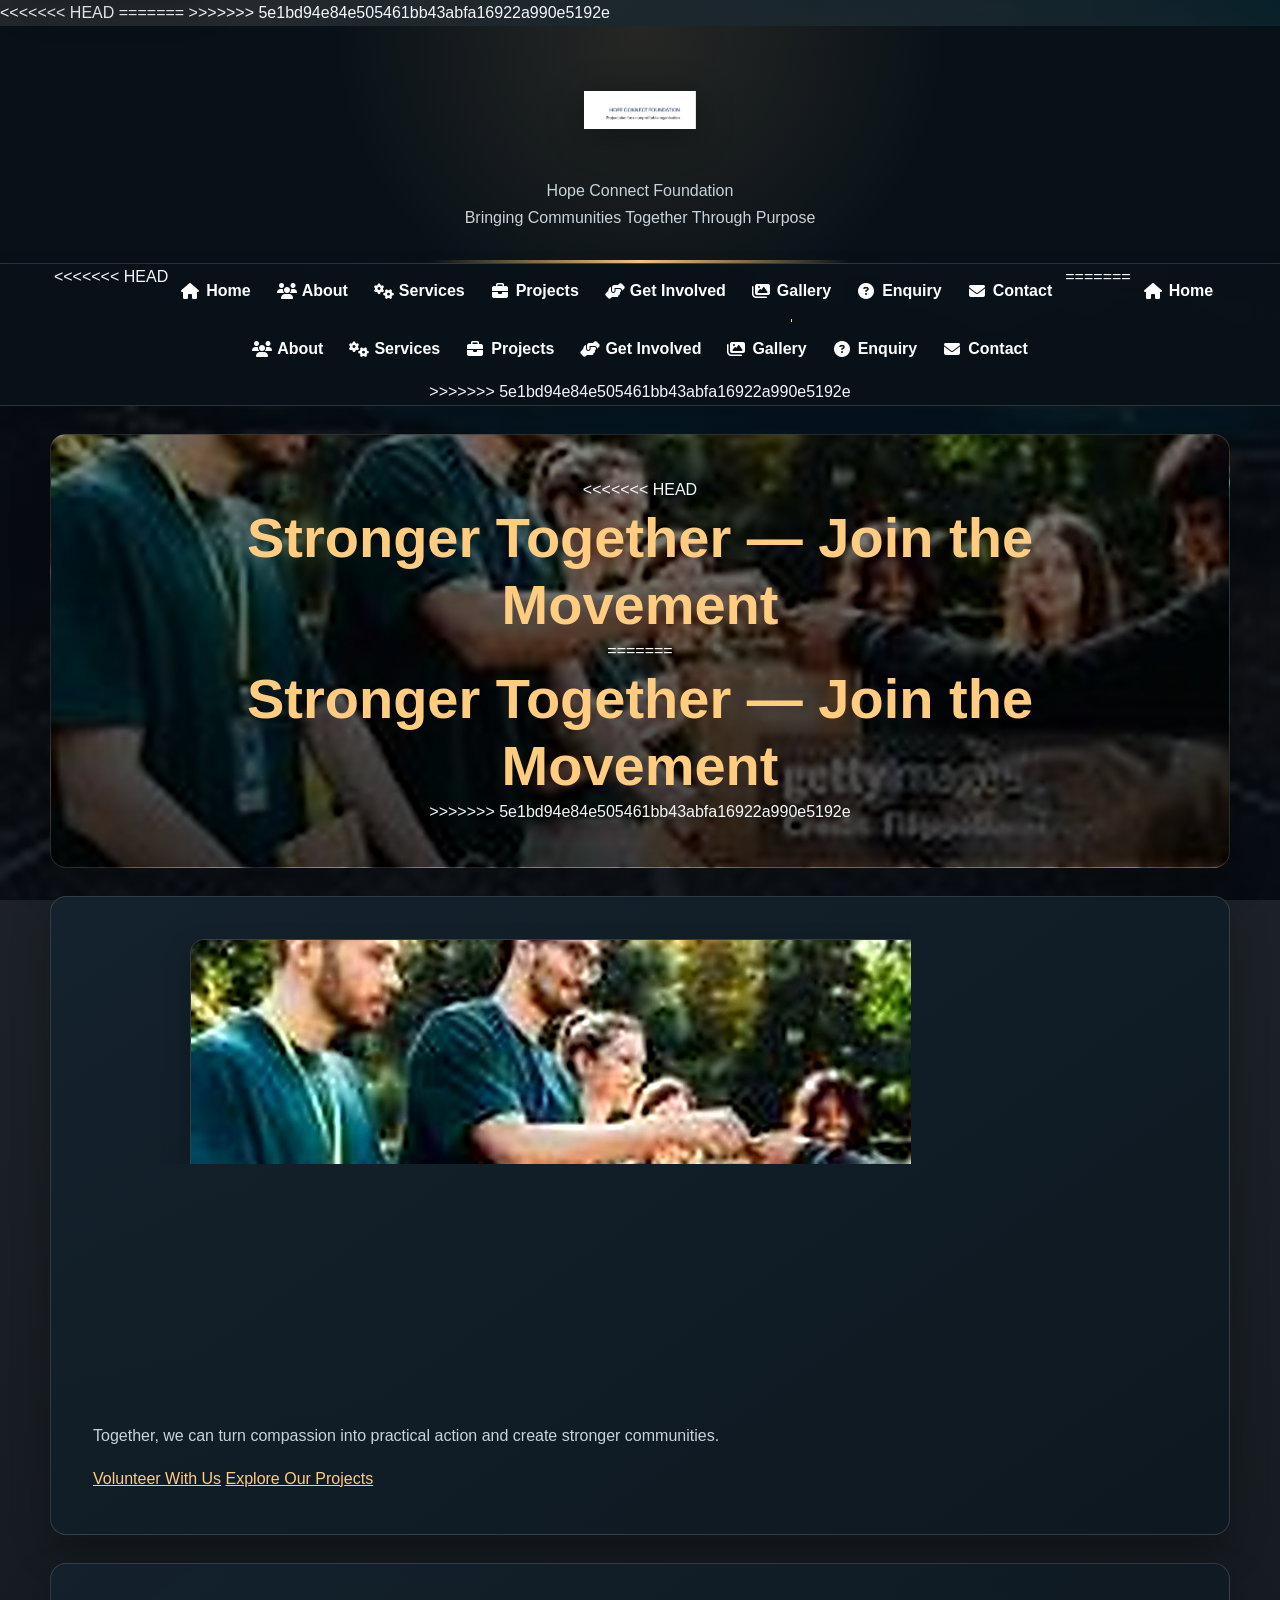
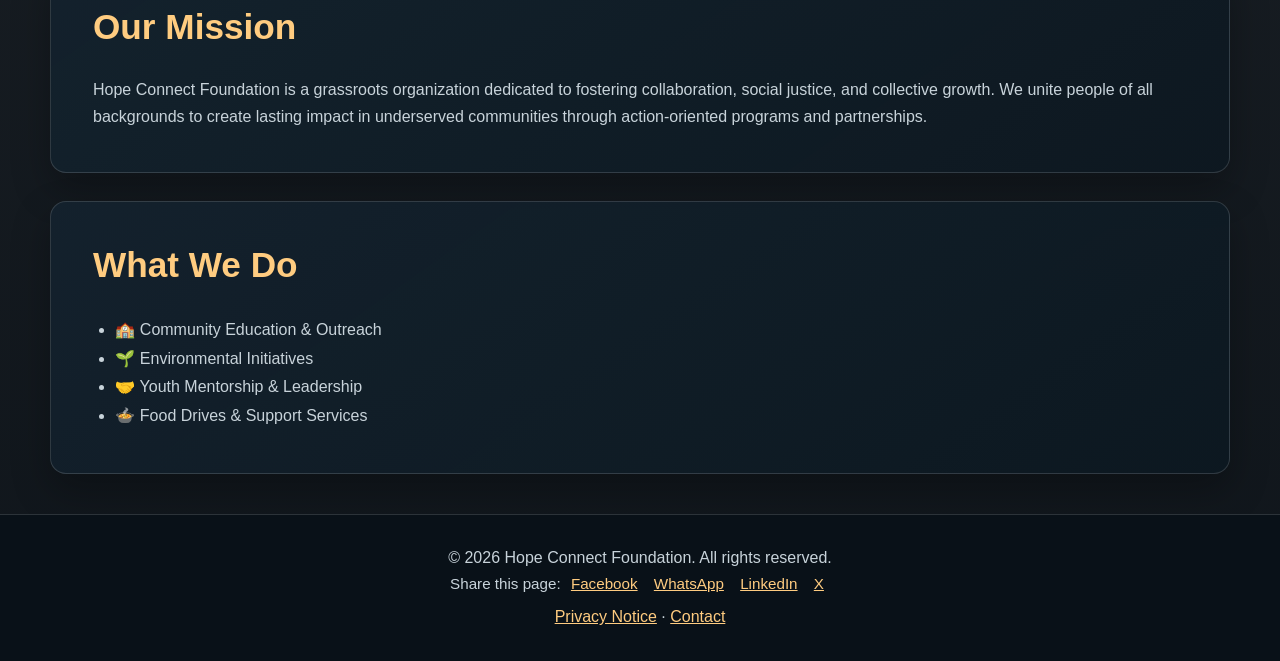
==== commit f665c691: "Add Part 3 review improvements Adds SEO, accessibility, performance and security updates, plus stati" ====
--- a/index.html
+++ b/index.html
@@ -1,5 +1,5 @@
 <!DOCTYPE html>
-<html lang="en">
+<html lang="en-ZA">
 <head>
   <meta charset="UTF-8">
   <meta name="viewport" content="width=device-width, initial-scale=1.0">
@@ -15,8 +15,19 @@
   <meta property="og:locale" content="en_ZA">
   <meta property="og:title" content="Hope Connect Foundation | Community Outreach in South Africa">
   <meta property="og:description" content="Hope Connect Foundation runs education, environment, youth mentorship, food and health programmes across South Africa. Volunteer or make an enquiry today.">
+<<<<<<< HEAD
+  <meta property="og:image" content="https://ramabushac.github.io/st10502254wede5020/images/hope-connect-title-slide-hope-connect-foundation-project.png">
+  <meta property="og:image:alt" content="Hope Connect Foundation community outreach image">
   <meta property="og:url" content="https://ramabushac.github.io/st10502254wede5020/index.html">
-  <meta name="twitter:card" content="summary">
+  <meta name="twitter:card" content="summary_large_image">
+  <meta name="twitter:image" content="https://ramabushac.github.io/st10502254wede5020/images/hope-connect-title-slide-hope-connect-foundation-project.png">
+=======
+  <meta property="og:url" content="https://ramabushac.github.io/st10502254wede5020/index.html">
+  <meta property="og:image" content="https://ramabushac.github.io/st10502254wede5020/images/responsive/hope-connect-group-volunteers-placing-hands-together-circle-960.jpg">
+  <meta property="og:image:alt" content="Volunteers placing their hands together in a circle">
+  <meta name="twitter:image" content="https://ramabushac.github.io/st10502254wede5020/images/responsive/hope-connect-group-volunteers-placing-hands-together-circle-960.jpg">
+  <meta name="twitter:card" content="summary_large_image">
+>>>>>>> 5e1bd94e84e505461bb43abfa16922a990e5192e
   <script type="application/ld+json">
   {
     "@context": "https://schema.org",
@@ -30,7 +41,7 @@
   </script>
 
   <!-- Font Awesome for icons -->
-  <link rel="stylesheet" href="https://cdnjs.cloudflare.com/ajax/libs/font-awesome/6.5.0/css/all.min.css">
+  <link rel="stylesheet" href="https://cdnjs.cloudflare.com/ajax/libs/font-awesome/6.5.2/css/all.min.css">
   <link rel="icon" href="favicon.svg" type="image/svg+xml">
   <link rel="stylesheet" href="css/style.css">
 </head>
@@ -41,7 +52,7 @@
     <div class="header-content">
       <img src="images/hope-connect-title-slide-hope-connect-foundation-project.png" alt="HopeConnect Foundation Logo" srcset="images/responsive/hope-connect-title-slide-hope-connect-foundation-project-480.png 480w, images/responsive/hope-connect-title-slide-hope-connect-foundation-project-960.png 960w" sizes="(max-width: 767px) 100vw, (max-width: 1023px) 90vw, 1200px">
       <div>
-        <h1>Hope Connect Foundation</h1>
+        <p class="site-title">Hope Connect Foundation</p>
         <p>Bringing Communities Together Through Purpose</p>
       </div>
     </div>
@@ -49,6 +60,7 @@
 
   <nav class="site-nav" aria-label="Main navigation">
   <div class="nav-inner">
+<<<<<<< HEAD
     <a href="index.html" data-page="index.html"><i class="fas fa-home"></i><span>Home</span></a>
     <a href="about.html" data-page="about.html"><i class="fas fa-users"></i><span>About</span></a>
     <a href="services.html" data-page="services.html"><i class="fas fa-cogs"></i><span>Services</span></a>
@@ -57,6 +69,16 @@
     <a href="gallery.html" data-page="gallery.html"><i class="fas fa-images"></i><span>Gallery</span></a>
     <a href="enquiry.html" data-page="enquiry.html"><i class="fas fa-question-circle"></i><span>Enquiry</span></a>
     <a href="contact.html" data-page="contact.html"><i class="fas fa-envelope"></i><span>Contact</span></a>
+=======
+    <a href="index.html" data-page="index.html"><i class="fas fa-home" aria-hidden="true"></i><span>Home</span></a>
+    <a href="about.html" data-page="about.html"><i class="fas fa-users" aria-hidden="true"></i><span>About</span></a>
+    <a href="services.html" data-page="services.html"><i class="fas fa-cogs" aria-hidden="true"></i><span>Services</span></a>
+    <a href="projects.html" data-page="projects.html"><i class="fas fa-briefcase" aria-hidden="true"></i><span>Projects</span></a>
+    <a href="get-involved.html" data-page="get-involved.html"><i class="fas fa-hands-helping" aria-hidden="true"></i><span>Get Involved</span></a>
+    <a href="gallery.html" data-page="gallery.html"><i class="fas fa-images" aria-hidden="true"></i><span>Gallery</span></a>
+    <a href="enquiry.html" data-page="enquiry.html"><i class="fas fa-question-circle" aria-hidden="true"></i><span>Enquiry</span></a>
+    <a href="contact.html" data-page="contact.html"><i class="fas fa-envelope" aria-hidden="true"></i><span>Contact</span></a>
+>>>>>>> 5e1bd94e84e505461bb43abfa16922a990e5192e
   </div>
 </nav>
 
@@ -68,7 +90,11 @@
     to improve structure, readability and accessibility.
 -->
   <section class="hero hero-home">
+<<<<<<< HEAD
     <h2>Stronger Together — Join the Movement</h2>
+=======
+    <h1 class="page-title">Stronger Together — Join the Movement</h1>
+>>>>>>> 5e1bd94e84e505461bb43abfa16922a990e5192e
   </section>
  
   <section class="section">
--- a/css/style.css
+++ b/css/style.css
@@ -852,3 +852,15 @@
 .footer-utility { margin-top: 8px !important; }
 .not-found { text-align: center; padding-block: clamp(60px, 12vw, 120px); }
 .not-found-code { font-size: clamp(4rem, 12vw, 8rem); line-height: 1; font-weight: 900; color: var(--accent); margin-bottom: 12px; }
+<<<<<<< HEAD
+=======
+
+
+/* ---------- Part 3 review: page-level headings and lightbox ---------- */
+/* The site name is now a styled paragraph so each page can have its own unique h1 */
+header .site-title { margin: 0 0 5px; font-size: clamp(1.7rem, 4vw, 2.7rem); font-weight: 700; letter-spacing: .02em; color: inherit; line-height: 1.2; }
+h1.page-title { color: var(--accent); font-size: clamp(1.5rem, 3vw, 2.2rem); margin-top: 0; line-height: 1.2; }
+.hero h1.page-title { max-width: 850px; font-size: clamp(2rem, 5vw, 3.5rem); margin: 0; }
+@media print { h1.page-title { color: #111; } }
+body.lightbox-open { overflow: hidden; }
+>>>>>>> 5e1bd94e84e505461bb43abfa16922a990e5192e
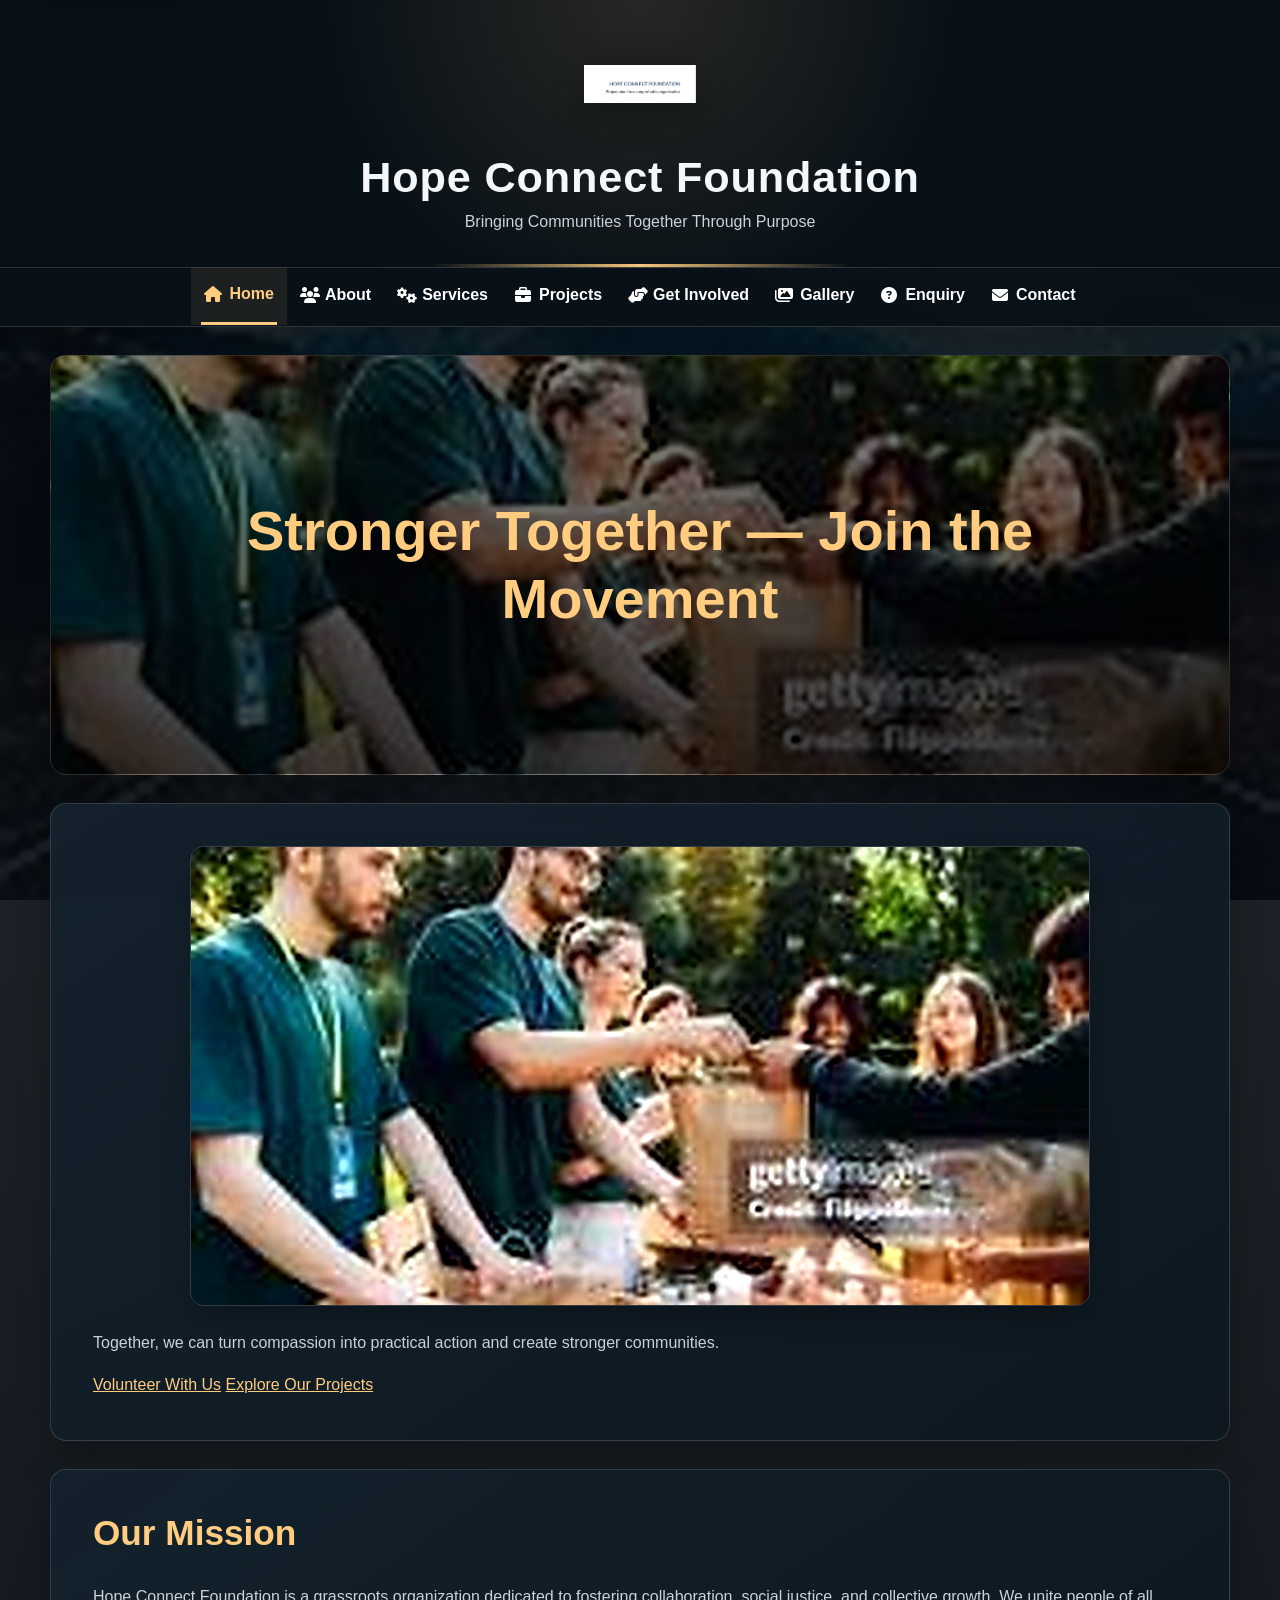
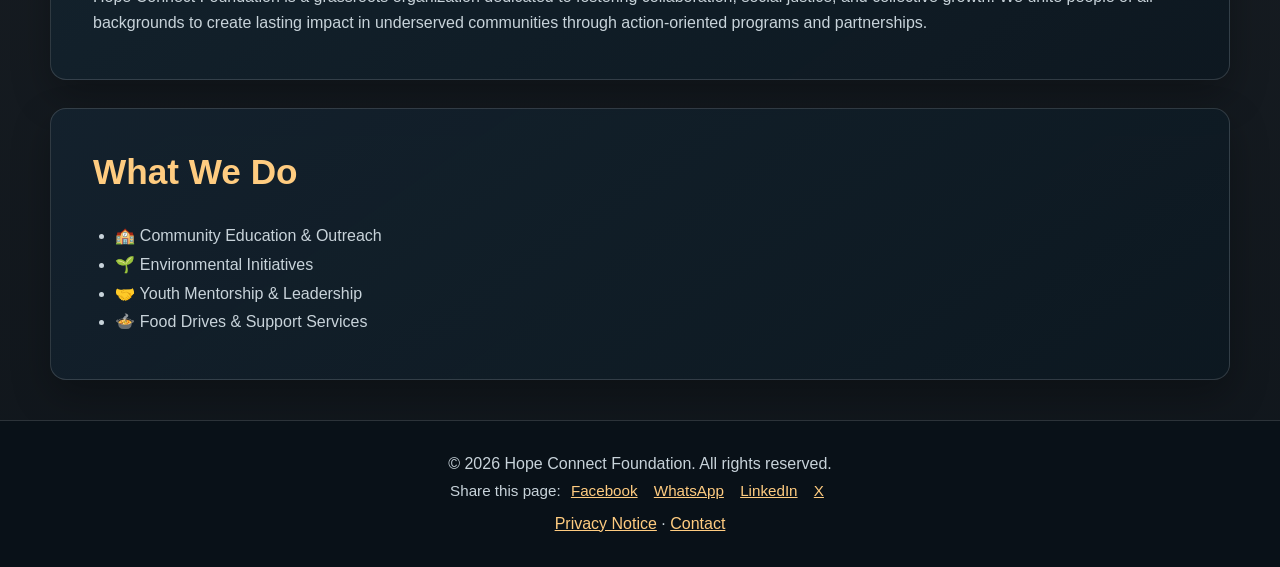
==== commit 3fa59726: "Resolve review merge and refresh site assets Consolidate the Part 3 documentation and site updates, " ====
--- a/index.html
+++ b/index.html
@@ -15,19 +15,11 @@
   <meta property="og:locale" content="en_ZA">
   <meta property="og:title" content="Hope Connect Foundation | Community Outreach in South Africa">
   <meta property="og:description" content="Hope Connect Foundation runs education, environment, youth mentorship, food and health programmes across South Africa. Volunteer or make an enquiry today.">
-<<<<<<< HEAD
-  <meta property="og:image" content="https://ramabushac.github.io/st10502254wede5020/images/hope-connect-title-slide-hope-connect-foundation-project.png">
-  <meta property="og:image:alt" content="Hope Connect Foundation community outreach image">
-  <meta property="og:url" content="https://ramabushac.github.io/st10502254wede5020/index.html">
-  <meta name="twitter:card" content="summary_large_image">
-  <meta name="twitter:image" content="https://ramabushac.github.io/st10502254wede5020/images/hope-connect-title-slide-hope-connect-foundation-project.png">
-=======
   <meta property="og:url" content="https://ramabushac.github.io/st10502254wede5020/index.html">
   <meta property="og:image" content="https://ramabushac.github.io/st10502254wede5020/images/responsive/hope-connect-group-volunteers-placing-hands-together-circle-960.jpg">
   <meta property="og:image:alt" content="Volunteers placing their hands together in a circle">
   <meta name="twitter:image" content="https://ramabushac.github.io/st10502254wede5020/images/responsive/hope-connect-group-volunteers-placing-hands-together-circle-960.jpg">
   <meta name="twitter:card" content="summary_large_image">
->>>>>>> 5e1bd94e84e505461bb43abfa16922a990e5192e
   <script type="application/ld+json">
   {
     "@context": "https://schema.org",
@@ -60,16 +52,6 @@
 
   <nav class="site-nav" aria-label="Main navigation">
   <div class="nav-inner">
-<<<<<<< HEAD
-    <a href="index.html" data-page="index.html"><i class="fas fa-home"></i><span>Home</span></a>
-    <a href="about.html" data-page="about.html"><i class="fas fa-users"></i><span>About</span></a>
-    <a href="services.html" data-page="services.html"><i class="fas fa-cogs"></i><span>Services</span></a>
-    <a href="projects.html" data-page="projects.html"><i class="fas fa-briefcase"></i><span>Projects</span></a>
-    <a href="get-involved.html" data-page="get-involved.html"><i class="fas fa-hands-helping"></i><span>Get Involved</span></a>
-    <a href="gallery.html" data-page="gallery.html"><i class="fas fa-images"></i><span>Gallery</span></a>
-    <a href="enquiry.html" data-page="enquiry.html"><i class="fas fa-question-circle"></i><span>Enquiry</span></a>
-    <a href="contact.html" data-page="contact.html"><i class="fas fa-envelope"></i><span>Contact</span></a>
-=======
     <a href="index.html" data-page="index.html"><i class="fas fa-home" aria-hidden="true"></i><span>Home</span></a>
     <a href="about.html" data-page="about.html"><i class="fas fa-users" aria-hidden="true"></i><span>About</span></a>
     <a href="services.html" data-page="services.html"><i class="fas fa-cogs" aria-hidden="true"></i><span>Services</span></a>
@@ -78,7 +60,6 @@
     <a href="gallery.html" data-page="gallery.html"><i class="fas fa-images" aria-hidden="true"></i><span>Gallery</span></a>
     <a href="enquiry.html" data-page="enquiry.html"><i class="fas fa-question-circle" aria-hidden="true"></i><span>Enquiry</span></a>
     <a href="contact.html" data-page="contact.html"><i class="fas fa-envelope" aria-hidden="true"></i><span>Contact</span></a>
->>>>>>> 5e1bd94e84e505461bb43abfa16922a990e5192e
   </div>
 </nav>
 
@@ -90,11 +71,7 @@
     to improve structure, readability and accessibility.
 -->
   <section class="hero hero-home">
-<<<<<<< HEAD
-    <h2>Stronger Together — Join the Movement</h2>
-=======
     <h1 class="page-title">Stronger Together — Join the Movement</h1>
->>>>>>> 5e1bd94e84e505461bb43abfa16922a990e5192e
   </section>
  
   <section class="section">
--- a/css/style.css
+++ b/css/style.css
@@ -852,8 +852,6 @@
 .footer-utility { margin-top: 8px !important; }
 .not-found { text-align: center; padding-block: clamp(60px, 12vw, 120px); }
 .not-found-code { font-size: clamp(4rem, 12vw, 8rem); line-height: 1; font-weight: 900; color: var(--accent); margin-bottom: 12px; }
-<<<<<<< HEAD
-=======
 
 
 /* ---------- Part 3 review: page-level headings and lightbox ---------- */
@@ -863,4 +861,3 @@
 .hero h1.page-title { max-width: 850px; font-size: clamp(2rem, 5vw, 3.5rem); margin: 0; }
 @media print { h1.page-title { color: #111; } }
 body.lightbox-open { overflow: hidden; }
->>>>>>> 5e1bd94e84e505461bb43abfa16922a990e5192e
